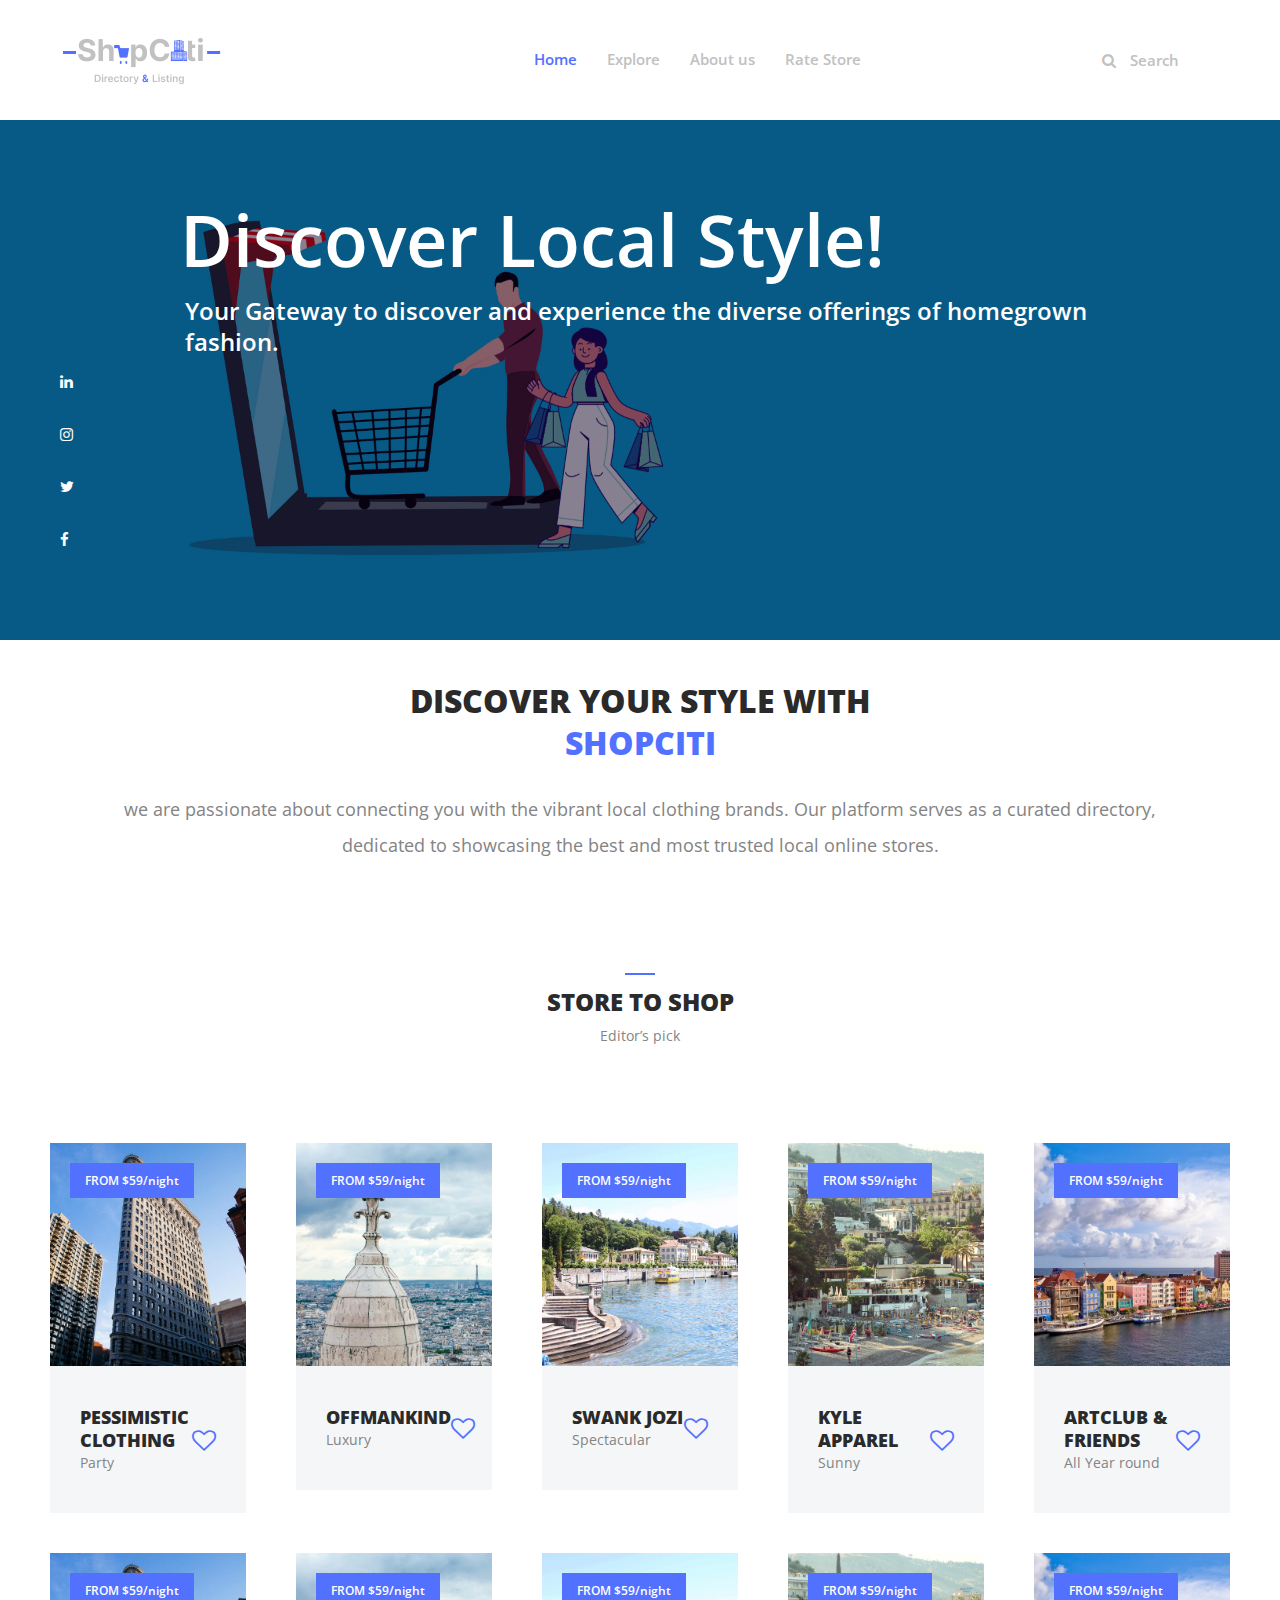
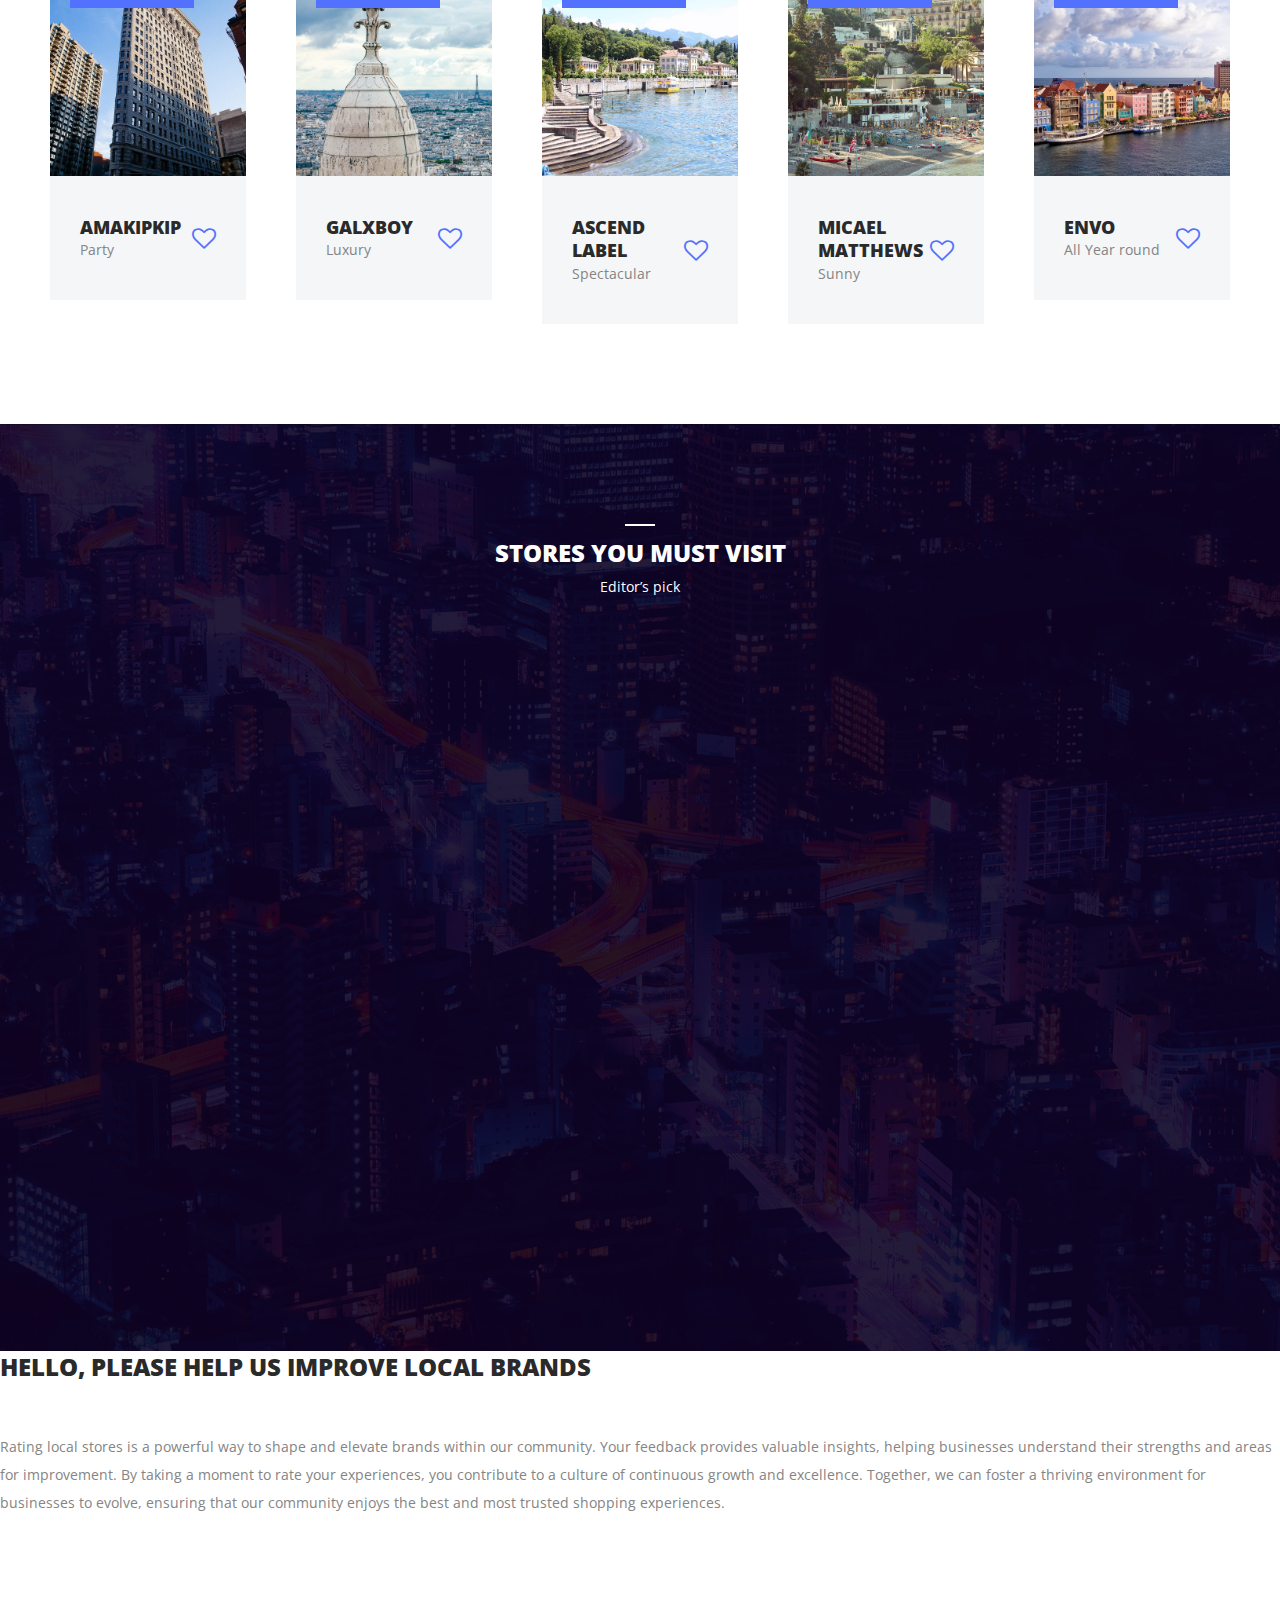
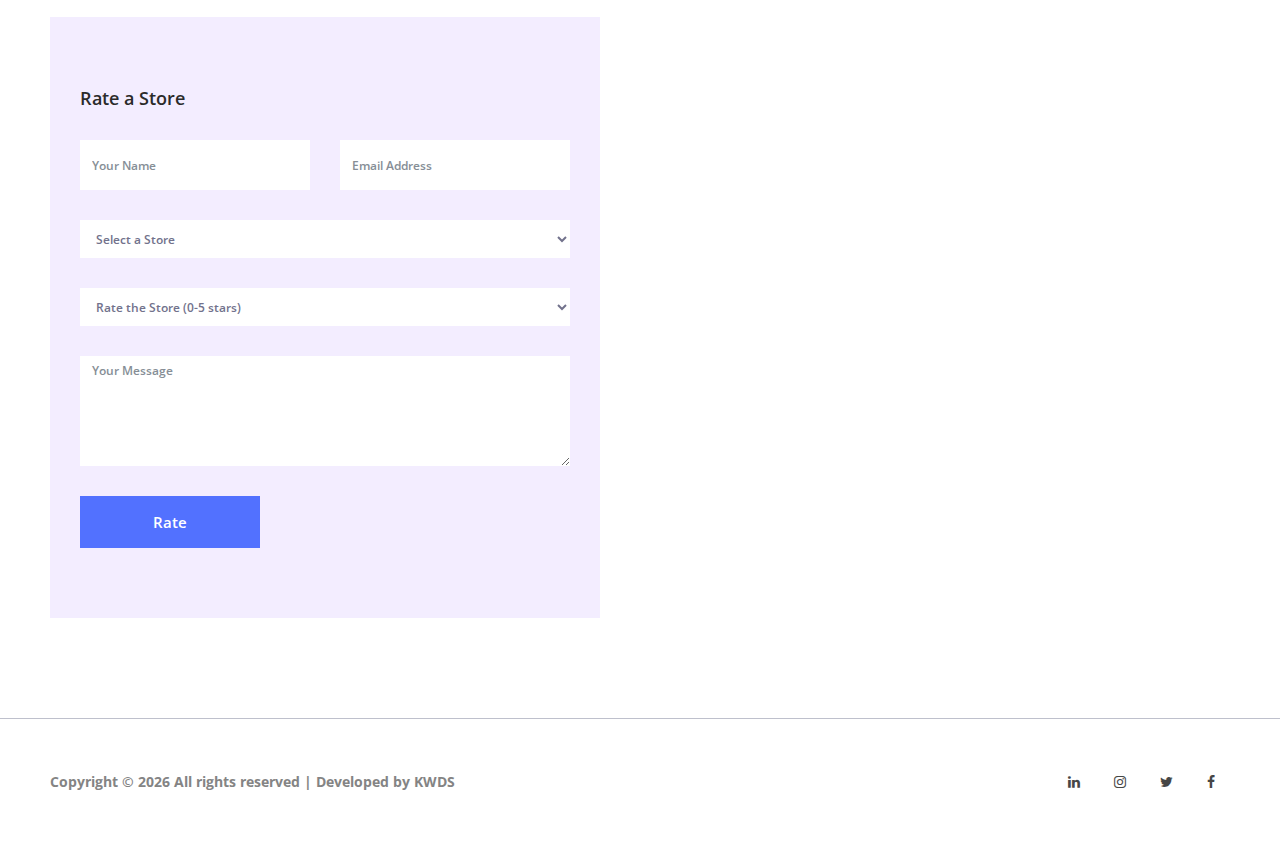
==== index.html @ 33a60ce2 "template customization" ====
<!DOCTYPE html>
<html lang="en">

<head>
    <meta charset="UTF-8">
    <meta name="description" content="">
    <meta http-equiv="X-UA-Compatible" content="IE=edge">
    <meta name="viewport" content="width=device-width, initial-scale=1, shrink-to-fit=no">
    <!-- The above 4 meta tags *must* come first in the head; any other head content must come *after* these tags -->

    <!-- Title -->
    <title>ShopCiti - &amp; Directory</title>

    <!-- Favicon -->
    <link rel="icon" href="img/core-img/">

    <!-- Core Stylesheet -->
    <link href="style.css" rel="stylesheet">

    <!-- Responsive CSS -->
    <link href="css/responsive/responsive.css" rel="stylesheet">

</head>

<body>
    <!-- Preloader -->
    <div id="preloader">
        <div class="dorne-load"></div>
    </div>

    <!-- ***** Search Form Area ***** -->
    <div class="dorne-search-form d-flex align-items-center">
        <div class="container">
            <div class="row">
                <div class="col-12">
                    <div class="search-close-btn" id="closeBtn">
                        <i class="pe-7s-close-circle" aria-hidden="true"></i>
                    </div>
                    <form action="#" method="get">
                        <input type="search" name="caviarSearch" id="search" placeholder="Search Your Desire Destinations or Events">
                        <input type="submit" class="d-none" value="submit">
                    </form>
                </div>
            </div>
        </div>
    </div>

    <!-- ***** Header Area Start ***** -->
    <header class="header_area" id="header">
        <div class="container-fluid h-100">
            <div class="row h-100">
                <div class="col-12 h-100">
                    <nav class="h-100 navbar navbar-expand-lg">
                        <a class="navbar-brand" href="index.html"><img src="img/core-img/shopciti.png" alt=""></a>
                        <button class="navbar-toggler" type="button" data-toggle="collapse" data-target="#dorneNav" aria-controls="dorneNav" aria-expanded="false" aria-label="Toggle navigation"><span class="fa fa-bars"></span></button>
                        <!-- Nav -->
                        <div class="collapse navbar-collapse" id="dorneNav">
                            <ul class="navbar-nav mr-auto" id="dorneMenu">
                                <li class="nav-item active">
                                    <a class="nav-link" href="index.html">Home <span class="sr-only">(current)</span></a>
                                </li>
                                <li class="nav-item">
                                    <a class="nav-link " href="explore.html">Explore </a>
                                </li>
                                <!--<li class="nav-item">
                                    <a class="nav-link " href="listing.html">Listings </a>
                                </li> -->
                                <li class="nav-item">
                                    <a class="nav-link " href="about.html">About us </a>
                                </li>
                                <li class="nav-item">
                                    <a class="nav-link" href="rate.html">Rate Store</a>
                                </li>
                            </ul>
                            <!-- Search btn -->

                            <!-- Signin btn -->
                            <!--
                            <div class="dorne-signin-btn">
                                <a href="#">Sign in  or Register</a>
                            </div>
                            -->
                            <!-- Add listings btn -->
                            <!--
                            <div class="dorne-add-listings-btn">
                                <a href="#" class="btn dorne-btn">+ Add Listings</a>
                            </div>
                            -->
                            <div class="dorne-search-btn">
                                <a id="search-btn" href="#"><i class="fa fa-search" aria-hidden="true"></i> Search</a>
                            </div>
                        </div>

                    </nav>
                </div>
            </div>
        </div>
    </header>
    <!-- ***** Header Area End ***** -->

    <!-- ***** Welcome Area Start ***** -->
    <section class="dorne-welcome-area bg-img bg-overlay" style="background-image: url(img/bg-img/bg-image.png);">
        <div class="container h-100">
            <div class="row h-100 align-items-center justify-content-center">
                <div class="col-12 col-md-10">
                    <div class="hero-content">
                        <h2>Discover Local Style!</h2>
                        <h4>Your Gateway to discover and experience the diverse offerings of homegrown fashion.</h4>
                    </div>
                    <!-- Hero Search Form -->
                    <div class="hero-search-form">
                        <!-- Tabs -->
                        <!--
                        <div class="nav nav-tabs" id="heroTab" role="tablist">
                            <a class="nav-item nav-link active" id="nav-places-tab" data-toggle="tab" href="#nav-places" role="tab" aria-controls="nav-places" aria-selected="true">Apparel</a>
                            <a class="nav-item nav-link" id="nav-events-tab" data-toggle="tab" href="#nav-events" role="tab" aria-controls="nav-events" aria-selected="false">Shoes</a>
                        </div>
                    -->
                        <!-- Tabs Content -->
                        <!--
                        <div class="tab-content" id="nav-tabContent">
                        </div>
                    -->
                    </div>
                </div>
            </div>
        </div>
        <!-- Hero Social Btn -->
        <div class="hero-social-btn">
            <div class="social-btns">
                <a href="#"><i class="fa fa-linkedin" aria-haspopup="true"></i></a>
                <a href="#"><i class="fa fa-instagram" aria-hidden="true"></i></a>
                <a href="#"><i class="fa fa-twitter" aria-haspopup="true"></i></a>
                <a href="#"><i class="fa fa-facebook" aria-haspopup="true"></i></a>
            </div>
        </div>
    </section>
    <!-- ***** Welcome Area End ***** -->

    <!-- ***** Catagory Area Start ***** -->
    <!--
    <section class="dorne-catagory-area">
        <div class="container">
            <div class="row">
                <div class="col-12">
                    <div class="all-catagories">
                        <div class="row">

                            <div class="col-12 col-sm-6 col-md">
                                <div class="single-catagory-area wow fadeInUpBig" data-wow-delay="0.2s">
                                    <div class="catagory-content">
                                        <img src="img/core-img/icon-1.png" alt="">
                                        <a href="#">
                                            <h6>Hotels</h6>
                                        </a>
                                    </div>
                                </div>
                            </div>

                            <div class="col-12 col-sm-6 col-md">
                                <div class="single-catagory-area wow fadeInUpBig" data-wow-delay="0.4s">
                                    <div class="catagory-content">
                                        <img src="img/core-img/icon-2.png" alt="">
                                        <a href="#">
                                            <h6>Restaurants</h6>
                                        </a>
                                    </div>
                                </div>
                            </div>

                            <div class="col-12 col-sm-6 col-md">
                                <div class="single-catagory-area wow fadeInUpBig" data-wow-delay="0.6s">
                                    <div class="catagory-content">
                                        <img src="img/core-img/icon-3.png" alt="">
                                        <a href="#">
                                            <h6>Shopping</h6>
                                        </a>
                                    </div>
                                </div>
                            </div>

                            <div class="col-12 col-sm-6 col-md">
                                <div class="single-catagory-area wow fadeInUpBig" data-wow-delay="0.8s">
                                    <div class="catagory-content">
                                        <img src="img/core-img/icon-4.png" alt="">
                                        <a href="#">
                                            <h6>Beauty &amp; Spa</h6>
                                        </a>
                                    </div>
                                </div>
                            </div>

                            <div class="col-12 col-md">
                                <div class="single-catagory-area wow fadeInUpBig" data-wow-delay="1s">
                                    <div class="catagory-content">
                                        <img src="img/core-img/icon-5.png" alt="">
                                        <a href="#">
                                            <h6>Cinema</h6>
                                        </a>
                                    </div>
                                </div>
                            </div>
                        </div>
                    </div>
                </div>
            </div>
        </div>
    </section>
    -->
    <!-- ***** Catagory Area End ***** -->

    <!-- ***** About Area Start ***** -->
    <section class="dorne-about-area section-padding-0-100">
        <div class="container">
            <div class="row">
                <div class="col-12">
                    <div class="about-content text-center">
                        <h2>Discover your style with <br><span>ShopCiti</span></h2>
                        <p>we are passionate about connecting you with the vibrant local clothing brands. Our platform serves as a curated directory, dedicated to showcasing the best and most trusted local online stores. </p>
                    </div>
                </div>
            </div>
        </div>
    </section>
    <!-- ***** About Area End ***** -->

    <!-- ***** Features Destinations Area Start ***** -->
    <section class="dorne-features-destinations-area">
        <div class="container-fluid">
            <div class="row">
                <div class="col-12">
                    <div class="section-heading dark text-center">
                        <span></span>
                        <h4>Store To Shop</h4>
                        <p>Editor’s pick</p>
                    </div>
                </div>
            </div>

            <div class="row">
                <div class="col-12">
                    <div class="features-slides owl-carousel">
                        <!-- Single Features Area -->
                        <div class="single-features-area">
                            <img src="img/bg-img/feature-1.jpg" alt="">
                            <!-- Price -->
                            <div class="price-start">
                                <p>FROM $59/night</p>
                            </div>
                            <div class="feature-content d-flex align-items-center justify-content-between">
                                <div class="feature-title">
                                    <h5>Pessimistic Clothing</h5>
                                    <p>Party</p>
                                </div>
                                <div class="feature-favourite">
                                    <a href="#"><i class="fa fa-heart-o" aria-hidden="true"></i></a>
                                </div>
                            </div>
                        </div>
                        <!-- Single Features Area -->
                        <div class="single-features-area">
                            <img src="img/bg-img/feature-2.jpg" alt="">
                            <!-- Price -->
                            <div class="price-start">
                                <p>FROM $59/night</p>
                            </div>
                            <div class="feature-content d-flex align-items-center justify-content-between">
                                <div class="feature-title">
                                    <h5>OFFMANKIND</h5>
                                    <p>Luxury</p>
                                </div>
                                <div class="feature-favourite">
                                    <a href="#"><i class="fa fa-heart-o" aria-hidden="true"></i></a>
                                </div>
                            </div>
                        </div>
                        <!-- Single Features Area -->
                        <div class="single-features-area">
                            <img src="img/bg-img/feature-3.jpg" alt="">
                            <!-- Price -->
                            <div class="price-start">
                                <p>FROM $59/night</p>
                            </div>
                            <div class="feature-content d-flex align-items-center justify-content-between">
                                <div class="feature-title">
                                    <h5>SWANK Jozi</h5>
                                    <p>Spectacular</p>
                                </div>
                                <div class="feature-favourite">
                                    <a href="#"><i class="fa fa-heart-o" aria-hidden="true"></i></a>
                                </div>
                            </div>
                        </div>
                        <!-- Single Features Area -->
                        <div class="single-features-area">
                            <img src="img/bg-img/feature-4.jpg" alt="">
                            <!-- Price -->
                            <div class="price-start">
                                <p>FROM $59/night</p>
                            </div>
                            <div class="feature-content d-flex align-items-center justify-content-between">
                                <div class="feature-title">
                                    <h5>Kyle Apparel</h5>
                                    <p>Sunny</p>
                                </div>
                                <div class="feature-favourite">
                                    <a href="#"><i class="fa fa-heart-o" aria-hidden="true"></i></a>
                                </div>
                            </div>
                        </div>
                        <!-- Single Features Area -->
                        <div class="single-features-area">
                            <img src="img/bg-img/feature-5.jpg" alt="">
                            <!-- Price -->
                            <div class="price-start">
                                <p>FROM $59/night</p>
                            </div>
                            <div class="feature-content d-flex align-items-center justify-content-between">
                                <div class="feature-title">
                                    <h5>Artclub & Friends</h5>
                                    <p>All Year round</p>
                                </div>
                                <div class="feature-favourite">
                                    <a href="#"><i class="fa fa-heart-o" aria-hidden="true"></i></a>
                                </div>
                            </div>
                        </div>
                    </div>
                </div>
            </div>

            <div class="row">
                <div class="col-12 pt-4 mt-3">
                    <div class="features-slides owl-carousel">
                        <!-- Single Features Area -->
                        <div class="single-features-area">
                            <img src="img/bg-img/feature-1.jpg" alt="">
                            <!-- Price -->
                            <div class="price-start">
                                <p>FROM $59/night</p>
                            </div>
                            <div class="feature-content d-flex align-items-center justify-content-between">
                                <div class="feature-title">
                                    <h5>Amakipkip</h5>
                                    <p>Party</p>
                                </div>
                                <div class="feature-favourite">
                                    <a href="#"><i class="fa fa-heart-o" aria-hidden="true"></i></a>
                                </div>
                            </div>
                        </div>
                        <!-- Single Features Area -->
                        <div class="single-features-area">
                            <img src="img/bg-img/feature-2.jpg" alt="">
                            <!-- Price -->
                            <div class="price-start">
                                <p>FROM $59/night</p>
                            </div>
                            <div class="feature-content d-flex align-items-center justify-content-between">
                                <div class="feature-title">
                                    <h5>GALXBOY</h5>
                                    <p>Luxury</p>
                                </div>
                                <div class="feature-favourite">
                                    <a href="#"><i class="fa fa-heart-o" aria-hidden="true"></i></a>
                                </div>
                            </div>
                        </div>
                        <!-- Single Features Area -->
                        <div class="single-features-area">
                            <img src="img/bg-img/feature-3.jpg" alt="">
                            <!-- Price -->
                            <div class="price-start">
                                <p>FROM $59/night</p>
                            </div>
                            <div class="feature-content d-flex align-items-center justify-content-between">
                                <div class="feature-title">
                                    <h5>ASCEND LABEL</h5>
                                    <p>Spectacular</p>
                                </div>
                                <div class="feature-favourite">
                                    <a href="#"><i class="fa fa-heart-o" aria-hidden="true"></i></a>
                                </div>
                            </div>
                        </div>
                        <!-- Single Features Area -->
                        <div class="single-features-area">
                            <img src="img/bg-img/feature-4.jpg" alt="">
                            <!-- Price -->
                            <div class="price-start">
                                <p>FROM $59/night</p>
                            </div>
                            <div class="feature-content d-flex align-items-center justify-content-between">
                                <div class="feature-title">
                                    <h5>MICAEL MATTHEWS</h5>
                                    <p>Sunny</p>
                                </div>
                                <div class="feature-favourite">
                                    <a href="#"><i class="fa fa-heart-o" aria-hidden="true"></i></a>
                                </div>
                            </div>
                        </div>
                        <!-- Single Features Area -->
                        <div class="single-features-area">
                            <img src="img/bg-img/feature-5.jpg" alt="">
                            <!-- Price -->
                            <div class="price-start">
                                <p>FROM $59/night</p>
                            </div>
                            <div class="feature-content d-flex align-items-center justify-content-between">
                                <div class="feature-title">
                                    <h5>Envo</h5>
                                    <p>All Year round</p>
                                </div>
                                <div class="feature-favourite">
                                    <a href="#"><i class="fa fa-heart-o" aria-hidden="true"></i></a>
                                </div>
                            </div>
                        </div>
                    </div>
                </div>
            </div>
        </div>
    </section>
    <!-- ***** Features Destinations Area End ***** -->

    <!-- ***** Editor Pick Area Start ***** -->
    <section class="dorne-editors-pick-area bg-img bg-overlay-9 section-padding-100" style="background-image: url(img/bg-img/hero-2.jpg);">
        <div class="container">
            <div class="row">
                <div class="col-12">
                    <div class="section-heading text-center">
                        <span></span>
                        <h4>Stores you must visit</h4>
                        <p>Editor’s pick</p>
                    </div>
                </div>
            </div>

            <div class="row">
                <div class="col-12 col-lg-6">
                    <div class="single-editors-pick-area wow fadeInUp" data-wow-delay="0.2s">
                        <img src="img/bg-img/editor-1.jpg" alt="">
                        <div class="editors-pick-info">
                            <div class="places-total-destinations d-flex">
                                <a href="#">galxboy</a>
                            </div>

                        </div>
                    </div>
                </div>
                <div class="col-12 col-lg-6">
                    <div class="single-editors-pick-area wow fadeInUp" data-wow-delay="0.4s">
                        <img src="img/bg-img/editor-2.jpg" alt="">
                        <div class="editors-pick-info">
                            <div class="places-total-destinations d-flex">
                                <a href="#">amakipkip</a>
                            </div>
                        </div>
                    </div>
                    <div class="single-editors-pick-area wow fadeInUp" data-wow-delay="0.6s">
                        <img src="img/bg-img/editor-3.jpg" alt="">
                        <div class="editors-pick-info">
                            <div class="places-total-destinations d-flex">
                                <a href="#">michael mathews</a>
                            </div>
                        </div>
                    </div>
                </div>
            </div>
        </div>
    </section>
    <!-- ***** Editor Pick Area End ***** -->



    <!-- ***** Clients Area Start ***** -->
    <!--
    <div class="dorne-clients-area section-padding-100">
        <div class="container-fluid">
            <div class="row">
                <div class="col-12">
                    <div class="clients-logo d-md-flex align-items-center justify-content-around">
                        <img src="img/clients-img/1.png" alt="">
                        <img src="img/clients-img/2.png" alt="">
                        <img src="img/clients-img/3.png" alt="">
                        <img src="img/clients-img/4.png" alt="">
                        <img src="img/clients-img/5.png" alt="">
                    </div>
                </div>
            </div>
        </div>
    </div>
    -->
    <!-- ***** Clients Area End ***** -->

    <section>
        <div class="contact-text">
            <h4>Hello, Please help us improve local brands</h4>
            <p>Rating local stores is a powerful way to shape and elevate brands within our community. Your feedback provides valuable insights, helping businesses understand their strengths and areas for improvement. By taking a moment to rate your experiences,
                you contribute to a culture of continuous growth and excellence. Together, we can foster a thriving environment for businesses to evolve, ensuring that our community enjoys the best and most trusted shopping experiences.</p>
        </div>

        <!-- ***** Contact Area Start ***** -->
        <div class="dorne-contact-area d-md-flex" id="contact">


            <!-- Contact Form Area -->
            <div class="contact-form-area equal-height">

                <div class="contact-form">
                    <div class="contact-form-title">
                        <h6>Rate a Store</h6>
                    </div>
                    <form action="#">
                        <div class="row">
                            <div class="col-12 col-md-6">
                                <input type="text" name="name" class="form-control" placeholder="Your Name">
                            </div>
                            <div class="col-12 col-md-6">
                                <input type="email" name="email" class="form-control" placeholder="Email Address">
                            </div>
                            <div class="col-12">
                                <!-- Add a dropdown for store selection -->
                                <select name="store" class="form-control">
                                <option value="" disabled selected>Select a Store</option>
                                <option value="store1">Store 1</option>
                                <option value="store2">Store 2</option>
                                <!-- Add more stores as needed -->
                            </select>
                            </div>
                            <div class="col-12">
                                <!-- Add a dropdown for rating -->
                                <select name="rating" class="form-control">
                                <option value="" disabled selected>Rate the Store (0-5 stars)</option>
                                <option value="0">0 stars</option>
                                <option value="1">1 star</option>
                                <option value="2">2 stars</option>
                                <option value="3">3 stars</option>
                                <option value="4">4 stars</option>
                                <option value="5">5 stars</option>
                            </select>
                            </div>
                            <div class="col-12">
                                <textarea name="message" class="form-control" id="Message" cols="30" rows="10" placeholder="Your Message"></textarea>
                            </div>
                            <div class="col-12">
                                <button type="submit" class="btn dorne-btn">Rate</button>
                            </div>
                        </div>
                    </form>
                </div>
            </div>
        </div>
    </section>

    <!-- ****** Footer Area Start ****** -->
    <footer class="dorne-footer-area">
        <div class="container-fluid">
            <div class="row">
                <div class="col-12 d-md-flex align-items-center justify-content-between">
                    <div class="footer-text">
                        <p>
                            Copyright &copy;
                            <script>
                                document.write(new Date().getFullYear());
                            </script> All rights reserved | Developed </i> by KWDS</a>
                        </p>
                    </div>
                    <div class="footer-social-btns">
                        <a href="#"><i class="fa fa-linkedin" aria-haspopup="true"></i></a>
                        <a href="#"><i class="fa fa-instagram" aria-hidden="true"></i></a>
                        <a href="#"><i class="fa fa-twitter" aria-haspopup="true"></i></a>
                        <a href="#"><i class="fa fa-facebook" aria-haspopup="true"></i></a>
                    </div>
                </div>
            </div>
        </div>
    </footer>
    <!-- ****** Footer Area End ****** -->

    <!-- jQuery-2.2.4 js -->
    <script src="js/jquery/jquery-2.2.4.min.js"></script>
    <!-- Popper js -->
    <script src="js/bootstrap/popper.min.js"></script>
    <!-- Bootstrap-4 js -->
    <script src="js/bootstrap/bootstrap.min.js"></script>
    <!-- All Plugins js -->
    <script src="js/others/plugins.js"></script>
    <!-- Active JS -->
    <script src="js/active.js"></script>
</body>

</html>
---- style.css ----
/* Fonts */

@import url('https://fonts.googleapis.com/css?family=Open+Sans:300,400,600,700,800');

/* Import CSS */

@import 'css/bootstrap/bootstrap.min.css';
@import 'css/others/animate.css';
@import 'css/others/magnific-popup.css';
@import 'css/others/owl.carousel.min.css';
@import 'css/others/font-awesome.min.css';
@import 'css/others/pe-icon-7-stroke.css';

/* Base CSS */

* {
    margin: 0;
    padding: 0;
}

#preloader {
    overflow: hidden;
    background-color: rgba(168, 168, 168, 0.99);
    height: 100%;
    left: 0;
    position: fixed;
    top: 0;
    width: 100%;
    z-index: 99999;
}

.dorne-load {
    width: 60px;
    height: 60px;
    background-color: transparent;
    position: relative;
    border-width: 5px;
    border-style: solid;
    border-color: rgba(255, 255, 255, 0.2) rgba(255, 255, 255, 0.2) rgba(255, 255, 255, 0.95);
    z-index: 9;
    top: 50%;
    margin-left: -30px;
    margin-top: -30px;
    left: 50%;
    border-radius: 50%;
    overflow: hidden;
    -webkit-animation: 4000ms linear 0s normal none infinite running dorneload;
    animation: 4000ms linear 0s normal none infinite running dorneload;
}

@-webkit-keyframes dorneload {
    0% {
        -webkit-transform: rotate(0);
        transform: rotate(0);
    }
    100% {
        -webkit-transform: rotate(360deg);
        transform: rotate(360deg);
    }
}

@keyframes dorneload {
    0% {
        -webkit-transform: rotate(0);
        transform: rotate(0);
    }
    100% {
        -webkit-transform: rotate(360deg);
        transform: rotate(360deg);
    }
}

body {
    font-family: 'Open Sans', sans-serif;
}

h1,
h2,
h3,
h4,
h5,
h6 {
    font-family: 'Open Sans', sans-serif;
    font-weight: 600;
    color: #2a2a2a;
    line-height: 1.3;
}

p {
    color: #848484;
    font-size: 14px;
    line-height: 1.5;
    font-weight: 400;
}

.section-padding-150 {
    padding-top: 150px;
    padding-bottom: 150px;
}

.section-padding-150-0 {
    padding-top: 150px;
    padding-bottom: 0;
}

.section-padding-0-150 {
    padding-top: 0;
    padding-bottom: 150px;
}

.section-padding-100-50 {
    padding-top: 100px;
    padding-bottom: 50px;
}

.section-padding-100 {
    padding-top: 100px;
    padding-bottom: 100px;
}

.section-padding-100-0 {
    padding-top: 100px;
    padding-bottom: 0;
}

.section-padding-0-100 {
    padding-top: 0;
    padding-bottom: 10px;
}

img {
    max-width: 100%;
    height: auto;
}

.mt-15 {
    margin-top: 15px;
}

.mt-30 {
    margin-top: 30px;
}

.mt-40 {
    margin-top: 40px;
}

.mt-50 {
    margin-top: 50px;
}

.mt-100 {
    margin-top: 100px;
}

.mt-150 {
    margin-top: 150px;
}

.mr-15 {
    margin-right: 15px;
}

.mr-30 {
    margin-right: 30px;
}

.mr-50 {
    margin-right: 50px;
}

.mr-100 {
    margin-right: 100px;
}

.mb-15 {
    margin-bottom: 15px;
}

.mb-30 {
    margin-bottom: 30px;
}

.mb-50 {
    margin-bottom: 50px;
}

.mb-100 {
    margin-bottom: 100px;
}

.ml-15 {
    margin-left: 15px;
}

.ml-30 {
    margin-left: 30px;
}

.ml-50 {
    margin-left: 50px;
}

.ml-100 {
    margin-left: 100px;
}

ul,
ol {
    margin: 0;
    padding: 0;
}

a,
a:hover,
a:focus,
a:active {
    text-decoration: none;
    -webkit-transition-duration: 500ms;
    transition-duration: 500ms;
    outline: none;
    font-weight: 600;
}

li {
    list-style: none;
}

.height-500 {
    height: 500px!important;
}

.height-600 {
    height: 600px!important;
}

.height-700 {
    height: 700px!important;
}

.height-800 {
    height: 800px!important;
}

.dorne-table {
    display: table;
    height: 100%;
    left: 0;
    position: relative;
    top: 0;
    width: 100%;
    z-index: 2;
}

.dorne-table-cell {
    display: table-cell;
    vertical-align: middle;
}

.section-heading {
    position: relative;
    z-index: 1;
    margin-bottom: 100px;
}

.section-heading span {
    width: 30px;
    height: 2px;
    background-color: #fff;
    margin: 0 auto 15px;
    display: block;
}

.section-heading h4 {
    font-weight: 800;
    line-height: 1;
    color: #fff;
    margin-bottom: 15px;
    text-transform: uppercase;
}

.section-heading p {
    line-height: 1;
    color: #fff;
    margin-bottom: 0;
}

.section-heading.dark span {
    background-color: #5271FF;
}

.section-heading.dark h4 {
    color: #2a2a2a;
}

.section-heading.dark p {
    color: #848484;
}

#scrollUp {
    bottom: 70px;
    font-size: 18px;
    right: 0;
    width: 40px;
    background-color: #341a79;
    color: #fff;
    text-align: center;
    height: 40px;
    line-height: 44px;
    border-radius: 0;
    font-size: 36px;
}

.bg-img {
    background-position: center center;
    background-size: cover;
}

.bg-overlay,
.bg-overlay-9 {
    position: relative;
    z-index: 1;
}

.bg-overlay:after,
.bg-overlay-9:after {
    content: '';
    position: absolute;
    width: 100%;
    height: 100%;
    top: 0;
    left: 0;
    background-color: rgba(14, 2, 35, 0.5);
    z-index: -1;
}

.bg-overlay-9:after {
    background-color: rgba(14, 2, 35, 0.9);
}

.bg-gray {
    background-color: #f9f9f9;
}

.bg-default {
    background-color: #341a79;
}

.dorne-btn {
    min-width: 180px;
    height: 52px;
    background-color: #5271FF;
    border-radius: 0;
    padding: 0 15px;
    line-height: 50px;
    color: #fff;
    font-weight: 600;
    font-size: 15px;
    -webkit-transition-duration: 500ms;
    transition-duration: 500ms;
}

.dorne-btn:hover,
.dorne-btn:focus {
    color: #fff;
    background-color: #5d25dd;
    font-weight: 600;
}


/* Search Area CSS */

.dorne-search-form {
    width: 100%;
    position: fixed;
    z-index: 99999;
    height: 120px;
    background-color: #341a79;
    top: -200px;
    left: 0;
    -webkit-transition-duration: 500ms;
    transition-duration: 500ms;
    overflow-x: hidden;
}

.search-form-on .dorne-search-form {
    top: 0;
}

.sticky .dorne-search-form {
    height: 80px;
}

.dorne-search-form form {
    position: relative;
    z-index: 1;
}

.dorne-search-form form input {
    width: 100%;
    border: 1px solid rgba(255, 255, 255, 0.05);
    background-color: transparent;
    height: 50px;
    color: #fff;
    padding: 0 20px;
    font-size: 14px;
}

#closeBtn {
    width: 30px;
    height: 30px;
    position: absolute;
    z-index: 9;
    background-color: transparent;
    margin-top: -15px;
    top: 50%;
    border-radius: 50%;
    right: 30px;
    color: #fff;
    cursor: pointer;
    text-align: center;
    opacity: 0.5;
    -ms-filter: "progid:DXImageTransform.Microsoft.Alpha(Opacity=50)";
    -webkit-transition-duration: 500ms;
    transition-duration: 500ms;
}

#closeBtn:hover {
    opacity: 1;
    -ms-filter: "progid:DXImageTransform.Microsoft.Alpha(Opacity=100)";
}

#closeBtn>i {
    line-height: 30px;
    font-size: 28px;
}


/* Header & Menu Area CSS */

.header_area {
    position: fixed;
    width: 100%;
    z-index: 9999;
    height: 120px;
    top: 0;
    left: 0;
    z-index: 99;
    -webkit-transition-duration: 700ms;
    transition-duration: 700ms;
    border-bottom: 1px solid rgba(255, 255, 255, 0.4);
    padding: 0 30px;
    background-color: #fff !important;
}

.sticky .header_area {
    background-color: rgba(14, 2, 35, 0.9);
    height: 80px;
    z-index: 9999;
    border-bottom: 1px solid transparent;
}

.navbar-brand {
    color: #fff;
    font-size: 24px;
    font-weight: 700;
    margin-right: 70px;
}

.navbar-brand:hover,
.navbar-brand:focus {
    color: #fff;
    font-weight: 700;
}

.navbar-expand-lg .navbar-nav .nav-link {
    padding-right: 15px;
    padding-left: 15px;
    color: #C1C1C1;
    font-size: 15px;
}

.navbar-expand-lg .navbar-nav {
    margin-left: auto !important;
}

.navbar-nav .nav-link:hover,
.navbar-nav .nav-item.active .nav-link {
    color: #5271FF;
}

.dorne-search-btn>a,
.dorne-signin-btn>a {
    color: #C1C1C1;
    display: inline-block;
    margin-right: 40px;
    font-size: 15px;
}

.dorne-search-btn>a i {
    padding-right: 10px;
}

.dropdown-menu {
    border: none;
}

.dropdown-item {
    font-weight: 600;
    font-size: 14px;
}

.dropdown-item:hover {
    background-color: #5271FF;
    color: #fff;
}

.dropdown-toggle:after {
    border: none;
}


/* Welcome Area CSS */

.dorne-welcome-area {
    width: 100%;
    height: 640px;
    position: relative;
    z-index: 1;
}

.hero-content h2 {
    color: #fff;
    font-size: 72px;
}

.hero-content h4 {
    color: #fff;
    margin-bottom: 0;
    padding-left: 5px;
}

.hero-search-form {
    margin-top: 90px;
    position: relative;
    z-index: 1;
}

.hero-search-form .nav-tabs {
    border-bottom: none;
}

.hero-search-form .nav-tabs .nav-link {
    border: none;
    border-top-left-radius: 0;
    border-top-right-radius: 0;
    font-size: 12px;
    font-weight: 700;
    color: #fff;
    background-color: rgba(144, 103, 238, 0.65);
    text-transform: uppercase;
    min-width: 100px;
    height: 44px;
    line-height: 44px;
    padding: 0;
    text-align: center;
}

.hero-search-form .nav-tabs .nav-link.active {
    color: #fff;
    background-color: rgba(67, 25, 161, 0.65);
    border-color: transparent;
}

.hero-search-form .tab-content .tab-pane {
    padding: 35px;
    background-color: rgba(67, 25, 161, 0.65);
}

.hero-search-form .tab-content .tab-pane h6 {
    color: #fff;
    font-size: 18px;
    margin-bottom: 25px;
}

.hero-search-form .tab-content .tab-pane form {
    display: -webkit-box;
    display: -ms-flexbox;
    display: flex;
}

.hero-search-form .tab-content .tab-pane form .custom-select {
    height: 52px;
    border-radius: 0;
    padding: 0 80px 0 40px;
    color: #72728c;
    font-size: 12px;
    font-weight: 600;
    border: none;
    margin-right: 10px;
}

.hero-social-btn {
    position: absolute;
    width: auto;
    height: auto;
    bottom: 90px;
    left: 60px;
    z-index: 9;
}

.hero-social-btn .social-title {
    -webkit-transform: rotate(90deg);
    transform: rotate(90deg);
    margin-left: -145px;
}

.hero-social-btn .social-title h6 {
    margin-bottom: 0;
    color: #fff;
    line-height: 1;
    margin-right: 30px;
}

.hero-social-btn .social-title span {
    background-color: #fff;
    width: 80px;
    height: 1px;
    display: block;
}

.hero-social-btn .social-btns {
    margin-top: 170px;
}

.hero-social-btn .social-btns>a {
    font-size: 15px;
    color: #fff;
    display: block;
    margin-top: 30px;
}


/* Catagory Area CSS */

.dorne-catagory-area {
    position: relative;
    z-index: 9;
}

.single-catagory-area {
    background-color: #5271FF;
    text-align: center;
    padding: 60px 15px;
    -webkit-transition-duration: 500ms;
    transition-duration: 500ms;
}

.single-catagory-area:hover {
    box-shadow: 5px 20px 30px rgba(0, 0, 0, 0.3);
}

.all-catagories {
    position: relative;
    top: -50%;
    z-index: 15;
}

.single-catagory-area .catagory-content img {
    margin-bottom: 15px;
}

.single-catagory-area .catagory-content h6 {
    margin-bottom: 0;
    color: #fff;
}


/* About Us Area CSS */

.about-content h2 {
    font-size: 32px;
    font-weight: 800;
    text-transform: uppercase;
    margin-top: 40px;
    margin-bottom: 28px;
}

.about-content span {
    color: #5271FF;
}

.about-content p {
    font-size: 18px;
    line-height: 2;
    margin-bottom: 0;
}


/* Editor's Pick Area CSS */

.dorne-editors-pick-area {
    position: relative;
    z-index: 1;
}

.editors-pick-info .places-total-destinations>a,
.editors-pick-info .add-more>a {
    height: 70px;
    display: inline-block;
    line-height: 70px;
    background-color: #5271FF;
    padding: 0 50px;
    font-size: 14px;
    text-transform: uppercase;
    font-weight: 800;
    color: #fff;
}

.editors-pick-info .places-total-destinations>a:last-child {
    text-transform: capitalize;
    font-weight: 400;
    background-color: #2a2a2a;
}

.editors-pick-info .add-more>a {
    background-color: #30c0a3;
    padding: 0 30px;
    font-size: 24px;
}

.single-editors-pick-area {
    position: relative;
    z-index: 1;
    margin-bottom: 20px;
}

.editors-pick-info {
    position: absolute;
    top: 25px;
    left: 25px;
    z-index: 9;
}


/* Features Area CSS */

.dorne-features-destinations-area,
.dorne-features-restaurant-area {
    padding: 100px 35px;
    position: relative;
    z-index: 1;
}

.single-features-area {
    position: relative;
    z-index: 1;
    background-color: #f4f6f8;
    -webkit-transition-duration: 500ms;
    transition-duration: 500ms;
}

.single-features-area .price-start p {
    position: absolute;
    top: 20px;
    left: 20px;
    background-color: #5271FF;
    height: 35px;
    font-size: 12px;
    line-height: 35px;
    margin-bottom: 0;
    padding: 0 15px;
    font-weight: 600;
    color: #fff;
    z-index: 9;
}

.feature-content {
    padding: 40px 30px;
}

.feature-content .feature-title h5 {
    font-size: 18px;
    font-weight: 800;
    text-transform: uppercase;
    margin-bottom: 0;
    -webkit-transition-duration: 500ms;
    transition-duration: 500ms;
}

.feature-content .feature-title p {
    font-size: 14px;
    margin-bottom: 0;
    -webkit-transition-duration: 500ms;
    transition-duration: 500ms;
}

.feature-favourite>a {
    color: #5271FF;
    font-size: 24px;
}

.single-features-area:hover {
    background-color: #5271FF;
    box-shadow: 3px 15px 30px rgba(0, 0, 0, 0.15);
}

.single-features-area:hover .feature-content .feature-title h5,
.single-features-area:hover .feature-content .feature-title p,
.single-features-area:hover .feature-favourite>a {
    color: #fff;
}

.ratings-map-area>a {
    padding: 0 30px;
    font-size: 16px;
    font-weight: 800;
    color: #fff;
    height: 70px;
    line-height: 70px;
    background-color: #5271FF;
}

.ratings-map-area>a:last-child {
    background-color: #2a2a2a;
    display: -webkit-box;
    display: -ms-flexbox;
    display: flex;
    -webkit-box-align: center;
    -ms-flex-align: center;
    align-items: center;
    -webkit-box-pack: center;
    -ms-flex-pack: center;
    justify-content: center;
    -webkit-transition-duration: 500ms;
    transition-duration: 500ms;
}

.ratings-map-area {
    position: absolute;
    top: 20px;
    left: 20px;
    z-index: 9;
}

.single-features-area:hover .ratings-map-area>a:last-child {
    background-color: #30c0a3;
}


/* Feature Events Area CSS */

.single-feature-events-area {
    position: relative;
    z-index: 1;
    background-color: #fff;
    margin-bottom: 50px;
    -webkit-transition-duration: 500ms;
    transition-duration: 500ms;
}

.single-feature-events-area .feature-events-thumb {
    position: relative;
    z-index: 1;
}

.date-map-area {
    position: absolute;
    top: 0;
    left: 0;
    z-index: 9;
}

.date-map-area>a {
    padding: 8px 15px;
    font-size: 12px;
    width: 65px;
    font-weight: 800;
    color: #fff;
    height: 50px;
    background-color: #5271FF;
    text-align: center;
}

.date-map-area>a:last-child {
    background-color: #30c0a3;
    display: -webkit-box;
    display: -ms-flexbox;
    display: flex;
    -webkit-box-align: center;
    -ms-flex-align: center;
    align-items: center;
    -webkit-box-pack: center;
    -ms-flex-pack: center;
    justify-content: center;
    -webkit-transition-duration: 500ms;
    transition-duration: 500ms;
}

.feature-events-thumb {
    width: 170px;
    -webkit-box-flex: 0;
    -ms-flex: 0 0 170px;
    flex: 0 0 170px;
}

.feature-events-content {
    position: relative;
    z-index: 2;
    padding: 0 15% 0 15px;
}

.feature-events-details-btn>a {
    width: 65px;
    height: 50px;
    background-color: #2a2a2a;
    display: block;
    font-size: 24px;
    color: #fff;
    line-height: 50px;
    text-align: center;
    position: absolute;
    bottom: 0;
    right: 0;
    z-index: 99
}

.feature-events-content h5 {
    font-size: 18px;
    text-transform: uppercase;
    font-weight: 800;
    margin-bottom: 5px;
    -webkit-transition-duration: 500ms;
    transition-duration: 500ms;
}

.feature-events-content h6 {
    font-size: 14px;
    font-weight: 400;
    color: #bfb1de;
    margin-bottom: 15px;
    -webkit-transition-duration: 500ms;
    transition-duration: 500ms;
}

.feature-events-content p {
    font-size: 14px;
    -webkit-transition-duration: 500ms;
    transition-duration: 500ms;
    margin-bottom: 0;
}

.single-feature-events-area:hover {
    background-color: #5271FF;
}

.single-feature-events-area:hover .feature-events-content h5,
.single-feature-events-area:hover .feature-events-content p {
    color: #fff;
}


/* Footer Area CSS */

.dorne-footer-area {
    padding: 50px 35px;
    border-top: 1px solid #bec0cc;
}

.footer-text p {
    font-size: 14px;
    font-weight: 700;
    margin-bottom: 0;
}

.footer-social-btns>a {
    display: inline-block;
    color: #464646;
    padding: 0 15px;
    font-size: 14px;
}


/* Breadcumb Area CSS */

.breadcumb-area {
    height: 120px;
    position: relative;
    z-index: 1;
}


/* Contact Area CSS */

.contact-form-area {
    position: relative;
    z-index: 1;
    padding: 100px 40px 100px 50px;
}

.contact-form-area,
.dorne-map-area {
    -webkit-box-flex: 0;
    -ms-flex: 0 0 50%;
    flex: 0 0 50%;
    width: 50%;
}

#googleMap {
    width: 100%;
    height: 100%;
}

.contact-text h4 {
    text-transform: uppercase;
    font-weight: 800;
    margin-bottom: 50px;
}

.contact-text p {
    font-size: 14px;
    line-height: 2;
    margin: 0;
}

.contact-form {
    padding: 70px 30px;
    background-color: #f3edff;
}

.contact-form-title h6 {
    font-size: 18px;
    margin-bottom: 30px;
}

.contact-form .form-control {
    height: 50px;
    font-size: 12px;
    color: #72728c;
    font-weight: 600;
    border: none;
    border-radius: 0;
    margin-bottom: 30px;
}

.contact-form textarea.form-control {
    height: 110px;
}


/* Explore Area CSS */

.explore-search-area,
.explore-map-area {
    height: 1100px;
}

#exploreGoogleMap {
    width: 100%;
    height: 100%;
}

.explore-search-area,
.explore-map-area,
.explore-search-form,
.explore-search-result {
    -webkit-box-flex: 0;
    -ms-flex: 0 0 50%;
    flex: 0 0 100%;
    width: 100%;
}

.explore-search-form {
    background-color: #5271FF;
    padding: 50px 40px;
}

.explore-search-form h6 {
    font-size: 18px;
    color: #fff;
    margin-bottom: 35px;
}

.explore-search-form .nav-tabs {
    border-bottom: none;
    margin-bottom: 65px;
}

.explore-search-form .nav-tabs .nav-link {
    border: none;
    border-top-left-radius: 0;
    border-top-right-radius: 0;
    font-size: 12px;
    font-weight: 700;
    color: #fff;
    background-color: rgba(144, 103, 238, 0.65);
    text-transform: uppercase;
    min-width: 100px;
    height: 44px;
    line-height: 44px;
    padding: 0;
    text-align: center;
}

.explore-search-form .nav-tabs .nav-link.active {
    color: #fff;
    background-color: rgba(67, 25, 161, 0.65);
    border-color: transparent;
}

.explore-search-form .tab-content .tab-pane h6 {
    color: #fff;
    font-size: 18px;
    margin-bottom: 25px;
}

.explore-search-form .tab-content .tab-pane form .custom-select {
    height: 52px;
    border-radius: 0;
    padding: 0 80px 0 40px;
    color: #72728c;
    font-size: 12px;
    font-weight: 600;
    border: none;
    width: 100%;
    margin-bottom: 30px;
}

.explore-search-form .custom-control-description {
    font-size: 11px;
    color: #fff;
    font-weight: 600;
    line-height: 24px;
}

.explore-search-result {
    padding: 0 40px;
    position: relative;
    z-index: 1;
    height: 1100px;
    overflow-y: auto;
}

.explore-search-result .single-features-area {
    margin-bottom: 30px;
}


/* Single Listing Area CSS */

.breadcumb-content {
    position: relative;
    z-index: 1;
    width: 100%;
    height: 700px;
}

.map-ratings-review-area {
    position: absolute;
    bottom: 40px;
    right: 0;
    z-index: 999;
}

.map-ratings-review-area>a {
    padding: 0 30px;
    height: 70px;
    line-height: 70px;
    color: #fff;
    font-size: 15px;
    background-color: #30c0a3;
}

.map-ratings-review-area>a:nth-child(2) {
    background-color: #5271FF;
}

.map-ratings-review-area>a:last-child {
    background-color: #fff;
    color: #2a2a2a;
}

.book-a-table-widget {
    padding: 50px 30px;
    background-color: #5271FF;
}

.book-a-table-widget h6 {
    font-size: 18px;
    color: #fff;
    margin-bottom: 30px;
}

.book-a-table-widget .custom-select {
    width: 100%;
    border: none;
    border-radius: 0;
    margin-bottom: 30px;
    height: 50px;
    font-size: 14px;
    color: #72728c;
    padding: 0 30px;
}

.opening-hours-widget {
    padding: 50px 30px;
    background-color: #f3edff;
    position: relative;
    z-index: 1;
}

.opening-hours-widget h6 {
    margin-bottom: 30px;
    font-size: 18px;
}

.opening-hours li {
    display: -webkit-box;
    display: -ms-flexbox;
    display: flex;
    -webkit-box-pack: justify;
    -ms-flex-pack: justify;
    justify-content: space-between;
}

.opening-hours li:first-child p {
    color: #5271FF;
}

.opening-hours li:last-child p {
    margin-bottom: 0;
}

.author-widget>img {
    width: 43px !important;
    height: 43px !important;
    border-radius: 50%;
    margin-right: 30px;
}

.author-widget .authors-name>a {
    font-size: 14px;
    color: #2a2a2a;
    margin-bottom: 5px;
    display: block;
}

.author-widget .authors-name p {
    font-size: 12px;
    margin-bottom: 0;
}

.author-widget {
    padding: 25px 20px;
    background-color: #f3edff;
}

.contact-form-widget {
    padding: 50px 30px;
}

.contact-form-widget h6 {
    margin-bottom: 30px;
    font-size: 18px;
}

.listing-title {
    margin-bottom: 30px;
}

.listing-title h4 {
    text-transform: uppercase;
    font-weight: 800;
    margin-bottom: 10px;
}

.listing-title h6 {
    margin-bottom: 0;
}

.single-listing-nav {
    border-bottom: 2px solid #ebebeb;
}

.single-listing-nav ul {
    display: -webkit-box;
    display: -ms-flexbox;
    display: flex;
    -webkit-box-align: center;
    -ms-flex-align: center;
    align-items: center;
}

.single-listing-nav li a {
    padding: 30px 10px;
    font-size: 14px;
    display: block;
    color: #2a2a2a;
    position: relative;
    z-index: 1;
}

.single-listing-nav li.active a,
.single-listing-nav li a:hover {
    color: #5271FF;
}

.single-listing-nav li.active a:after {
    background-color: #5271FF;
    content: '';
    bottom: -2px;
    left: 0;
    position: absolute;
    width: 100%;
    height: 2px;
}

.overview-content p {
    line-height: 2;
    margin-bottom: 50px;
}

.overview-content .custom-control-description {
    font-size: 14px;
    line-height: 22px;
    font-weight: 600;
}

.listing-menu-area h4 {
    font-weight: 700;
    text-transform: uppercase;
    margin-bottom: 60px;
}

.single-listing-menu {
    background-color: #f3edff;
    padding: 20px 40px;
    margin-bottom: 5px;
}

.single-listing-menu p {
    margin-bottom: 0;
}

.single-listing-menu:nth-child(odd) {
    background-color: #fbf9ff;
}

.listing-reviews-area h4 {
    margin-bottom: 60px;
    text-transform: uppercase;
    font-weight: 700;
}

.reviewer-meta>img {
    width: 73px !important;
    height: 73px !important;
    border-radius: 50%;
    margin-right: 20px;
}

.review-title-ratings h5 {
    font-style: italic;
    font-size: 18px;
    margin-bottom: 30px;
}

.single-review-area {
    margin-bottom: 50px;
}

.reviewer-content p {
    margin: 0;
    line-height: 2
}

.reviewer-name {
    padding-left: 93px;
    margin-top: 30px;
}

.reviewer-name p {
    margin-bottom: 0;
    font-size: 12px;
}

.location-on-map h4 {
    margin-bottom: 60px;
    text-transform: uppercase;
    font-weight: 700;
}

#locationMap {
    width: 100%;
    height: 380px;
}
---- css/responsive/responsive.css ----
@media (min-width: 992px) and (max-width: 1199px) {
    .header_area {
        padding: 0;
    }
    .navbar-brand {
        margin-right: 30px;
    }
    .dorne-search-btn > a,
    .dorne-signin-btn > a {
        margin-right: 15px;
        font-size: 14px;
    }
    .navbar-expand-lg .navbar-nav .nav-link {
        padding-right: 7px;
        padding-left: 7px;
        font-size: 14px;
    }
    .hero-content h2 {
        font-size: 50px;
    }
    .hero-social-btn {
        bottom: 130px;
    }
    .hero-search-form .tab-content .tab-pane form .custom-select {
        padding: 0 50px 0 20px;
    }
    .explore-search-form {
        padding: 30px 20px;
    }
    .explore-search-result {
        padding: 0 20px;
    }
    .explore-search-form h6 {
        font-size: 16px;
    }
    .single-contact-info h6 {
        font-size: 13px;
    }
    .single-contact-info h6 > i {
        margin-right: 10px;
    }
    .single-contact-info:first-child {
        margin-right: 15px;
    }
}

@media (min-width: 768px) and (max-width: 991px) {
    .navbar-toggler {
        border: 2px solid #fff;
        color: #fff;
        margin: 37px 0;
        -webkit-transition-duration: 500ms;
                transition-duration: 500ms;
    }
    .sticky .navbar-toggler {
        margin: 17px 0
    }
    #dorneNav {
        padding: 30px;
        background-color: #341a79;
        box-shadow: 1px 9px 10px rgba(255, 255, 255, 0.15);
        border-radius: 0 0 3px 3px
    }
    .dorne-search-btn > a,
    .dorne-signin-btn > a {
        margin-right: 0;
        margin-left: 15px;
        padding: 10px 0;
    }
    .hero-content h2 {
        color: #fff;
        font-size: 42px;
    }
    .hero-social-btn {
        bottom: 140px;
        left: 30px;
        z-index: 0;
    }
    .hero-search-form .tab-content .tab-pane form .custom-select {
        padding: 0 10px;
        margin-right: 5px;
    }
    .dorne-btn {
        min-width: 150px;
    }
    .single-catagory-area .catagory-content h6 {
        font-size: 13px;
    }
    .about-content h2 {
        font-size: 36px;
    }
    .single-catagory-area {
        padding: 40px 15px;
    }
    .clients-logo img {
        padding: 0 15px;
    }
    .explore-search-area {
        -webkit-box-flex: 0;
            -ms-flex: 0 0 60%;
                flex: 0 0 60%;
        width: 60%;
    }
    .explore-map-area {
        -webkit-box-flex: 0;
            -ms-flex: 0 0 40%;
                flex: 0 0 40%;
        width: 40%;
    }
    .explore-search-form,
    .explore-search-result {
        -webkit-box-flex: 0;
            -ms-flex: 0 0 50%;
                flex: 0 0 50%;
        width: 50%;
    }
    .explore-search-form {
        padding: 30px 15px;
    }
    .explore-search-result {
        padding: 0 15px;
    }
    .explore-search-form h6 {
        font-size: 14px;
    }
    .explore-search-form .tab-content .tab-pane form .custom-select {
        margin-bottom: 15px;
    }
    .listing-sidebar {
        margin-top: 100px;
    }
    .contact-form-area {
        padding: 50px 20px;
    }
    .single-contact-info:first-child {
        margin-right: 0;
    }
    .contact-text h4 {
        font-size: 20px;
    }
}

@media (min-width: 320px) and (max-width: 767px) {
    .header_area {
        padding: 0;
    }
    .navbar-brand {
        margin-right: 0;
    }
    .navbar-toggler {
        border: 2px solid #fff;
        color: #fff;
        margin: 37px 0;
        -webkit-transition-duration: 500ms;
                transition-duration: 500ms;
    }
    .sticky .navbar-toggler {
        margin: 17px 0
    }
    #dorneNav {
        padding: 15px;
        background-color: #341a79;
        box-shadow: 1px 9px 10px rgba(255, 255, 255, 0.15);
        border-radius: 0 0 3px 3px
    }
    .dorne-search-btn > a,
    .dorne-signin-btn > a {
        margin-right: 0;
        margin-left: 15px;
        padding: 10px 0;
    }
    .hero-content h2 {
        color: #fff;
        font-size: 24px;
    }
    .hero-social-btn {
        display: none;
    }
    .hero-search-form .tab-content .tab-pane form .custom-select {
        padding: 0 10px;
        margin-right: 5px;
    }
    .dorne-btn {
        min-width: 150px;
    }
    .all-catagories {
        top: 0;
        padding: 30px 0;
    }
    .hero-content h4 {
        padding-left: 0;
        font-size: 16px;
    }
    .hero-search-form .tab-content .tab-pane h6 {
        font-size: 16px;
    }
    .hero-search-form .tab-content .tab-pane form {
        display: block;
    }
    .hero-search-form .tab-content .tab-pane form .custom-select {
        padding: 0 50px 0 20px;
        margin-right: 0;
        margin-bottom: 5px;
        width: 100%;
    }
    .single-catagory-area {
        margin-bottom: 30px;
    }
    .about-content h2 {
        font-size: 30px;
        margin-bottom: 30px;
    }
    .editors-pick-info .places-total-destinations > a,
    .editors-pick-info .add-more > a {
        height: 50px;
        line-height: 50px;
        padding: 0 15px;
    }
    .editors-pick-info {
        top: 15px;
        left: 15px;
    }
    .dorne-features-destinations-area,
    .dorne-features-restaurant-area {
        padding: 100px 15px;
    }
    .single-catagory-area {
        padding: 40px 15px;
    }
    .feature-events-thumb {
        width: 100%;
        -webkit-box-flex: 0;
            -ms-flex: 0 0 100%;
                flex: 0 0 100%;
    }
    .feature-events-content {
        padding: 30px 15% 30PX 20px;
    }
    .clients-logo > img {
        padding: 30px;
    }
    .dorne-footer-area {
        padding: 50px 0;
        text-align: center;
    }
    .footer-text {
        margin-bottom: 30px;
    }
    .explore-search-area,
    .explore-map-area,
    .explore-search-form,
    .explore-search-result {
        -webkit-box-flex: 0;
            -ms-flex: 0 0 100%;
                flex: 0 0 100%;
        width: 100%;
    }
    .explore-search-form {
        padding: 30px 15px;
    }
    .explore-search-form h6 {
        font-size: 14px;
    }
    .explore-search-form .tab-content .tab-pane form .custom-select {
        margin-bottom: 15px;
    }
    .explore-search-area {
        height: 1500px;
    }
    .explore-map-area {
        height: 800px;
    }
    .explore-search-result {
        padding: 0 30px;
        height: 550px;
        overflow-y: auto
    }
    .explore-search-form .nav-tabs {
        margin-bottom: 30px;
    }
    .listing-sidebar {
        margin-top: 100px;
    }
    .map-ratings-review-area > a {
        padding: 0 20px;
    }
    .single-listing-nav li a {
        padding: 30px 5px;
        font-size: 12px;
    }
    .contact-form-area,
    .dorne-map-area {
        -webkit-box-flex: 0;
            -ms-flex: 0 0 100%;
                flex: 0 0 100%;
        width: 100%;
    }
    .contact-form-area {
        padding: 50px 15px;
    }
    .dorne-map-area {
        height: 500px;
    }
}

@media (min-width: 576px) and (max-width: 767px) {
    .hero-content h2 {
        font-size: 36px;
    }
    .feature-events-thumb {
        width: 179px;
        -webkit-box-flex: 0;
            -ms-flex: 0 0 179px;
                flex: 0 0 179px;
    }
    .map-ratings-review-area > a {
        padding: 0 30px;
    }
    .single-listing-nav li a {
        padding: 30px 10px;
        font-size: 14px;
    }
}
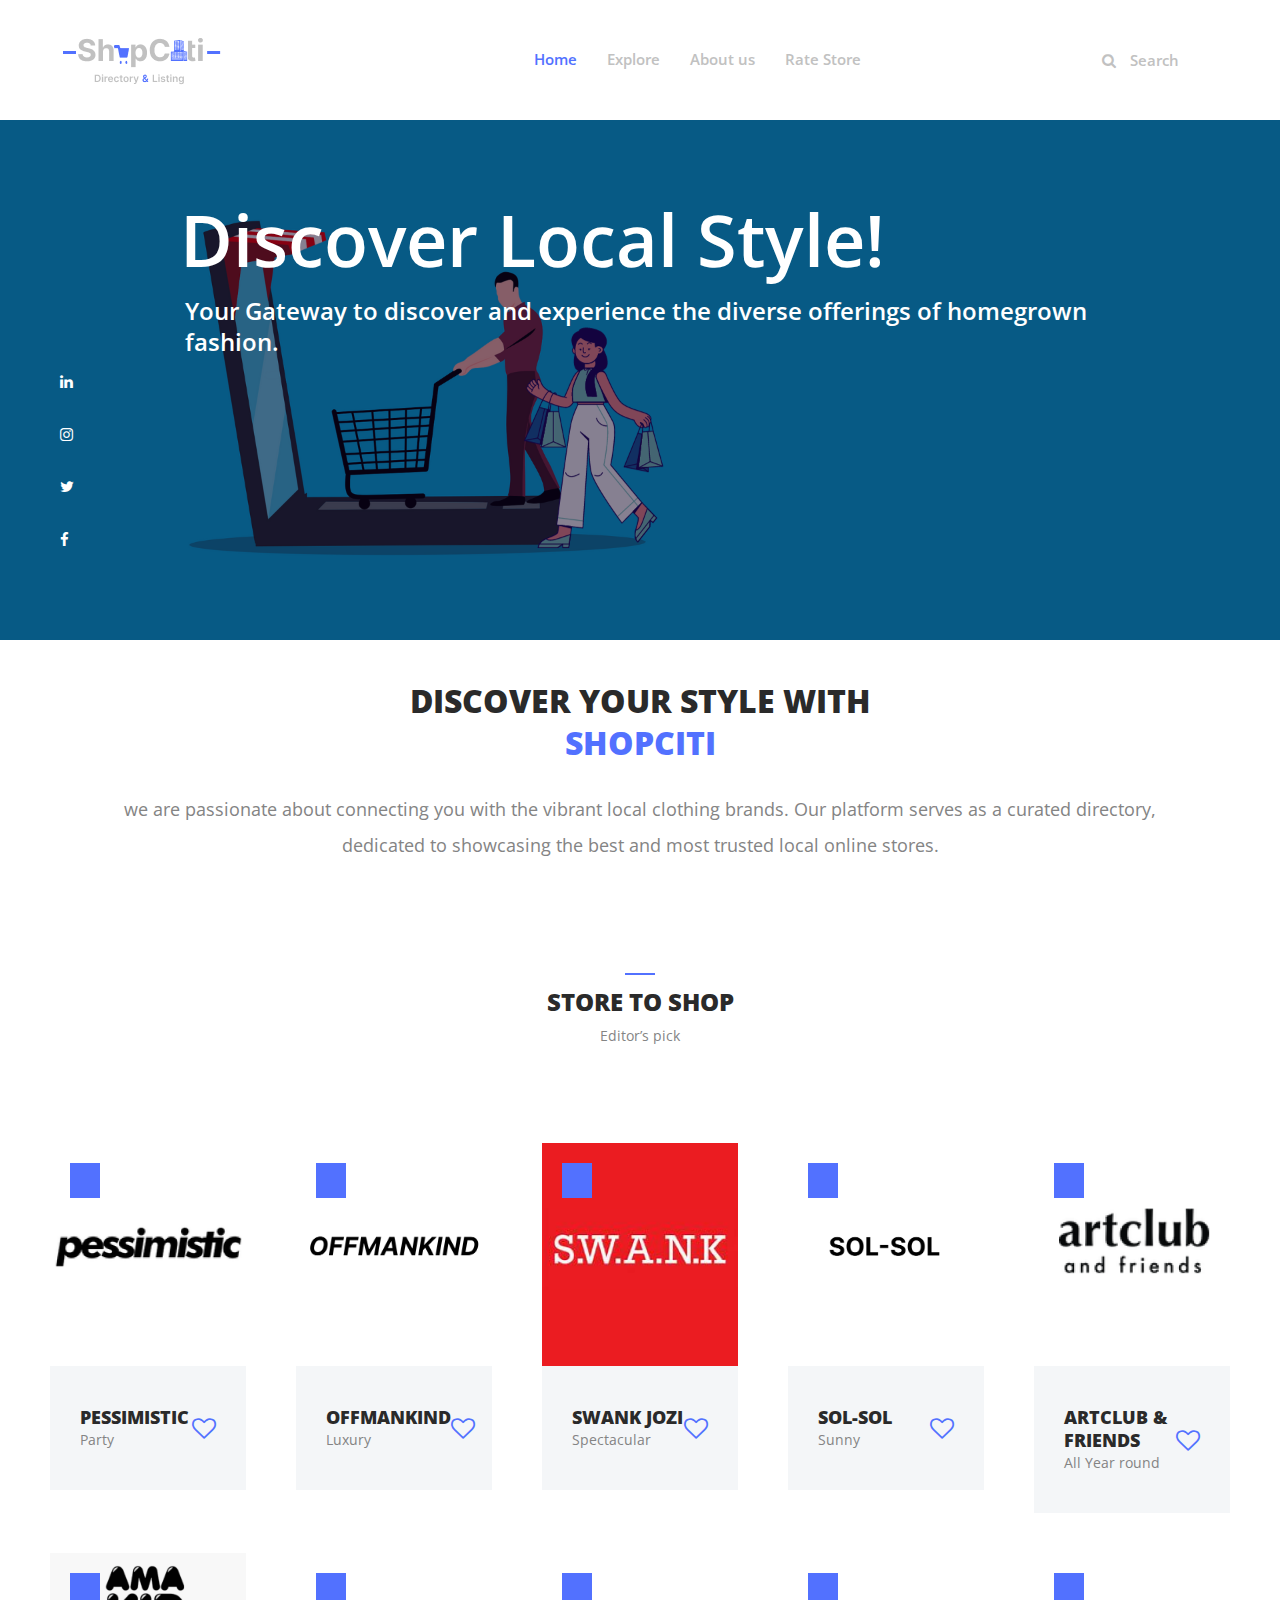
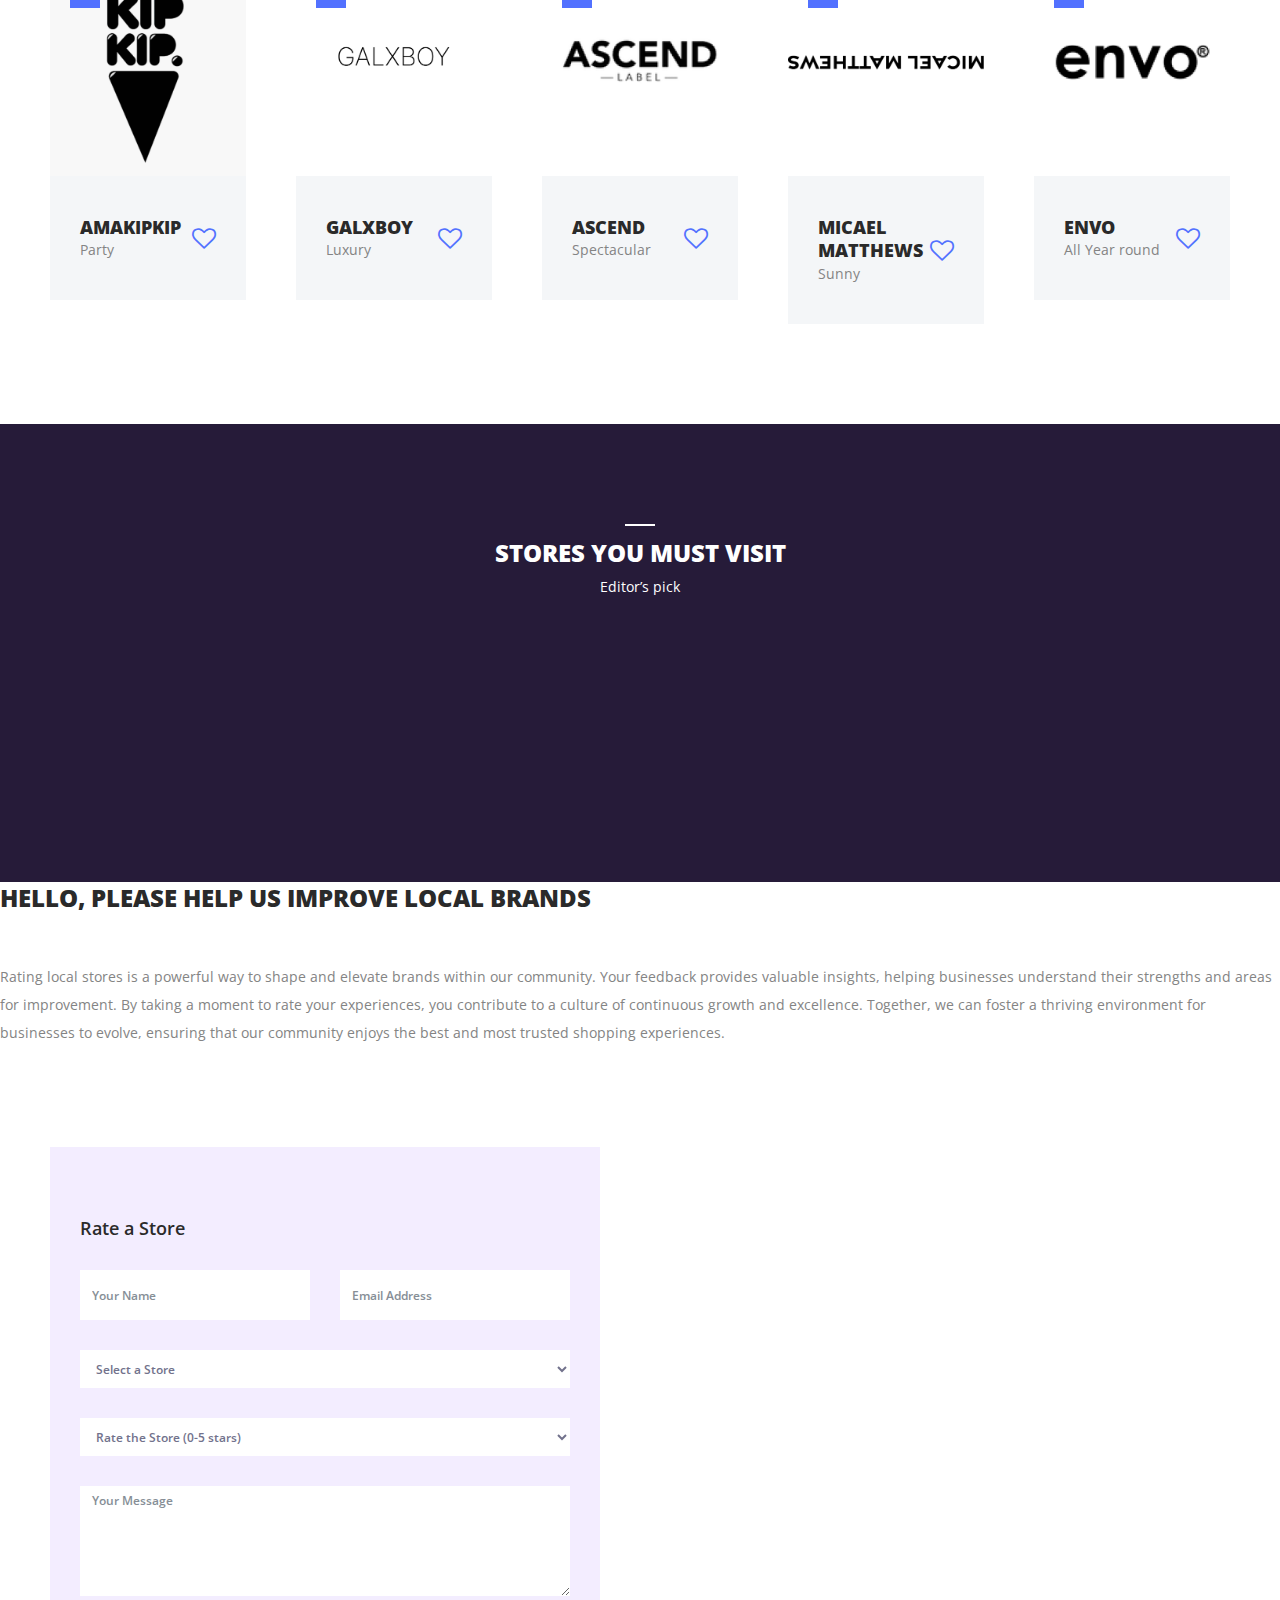
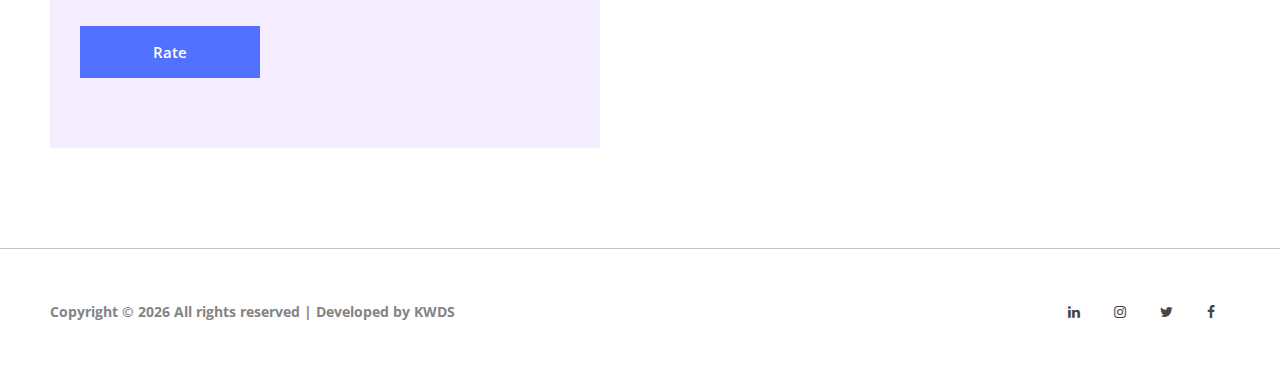
==== commit 33035c95: "imgaes and links" ====
--- a/index.html
+++ b/index.html
@@ -242,88 +242,98 @@
                     <div class="features-slides owl-carousel">
                         <!-- Single Features Area -->
                         <div class="single-features-area">
-                            <img src="img/bg-img/feature-1.jpg" alt="">
-                            <!-- Price -->
-                            <div class="price-start">
-                                <p>FROM $59/night</p>
-                            </div>
-                            <div class="feature-content d-flex align-items-center justify-content-between">
-                                <div class="feature-title">
-                                    <h5>Pessimistic Clothing</h5>
-                                    <p>Party</p>
-                                </div>
-                                <div class="feature-favourite">
-                                    <a href="#"><i class="fa fa-heart-o" aria-hidden="true"></i></a>
-                                </div>
-                            </div>
-                        </div>
-                        <!-- Single Features Area -->
-                        <div class="single-features-area">
-                            <img src="img/bg-img/feature-2.jpg" alt="">
-                            <!-- Price -->
-                            <div class="price-start">
-                                <p>FROM $59/night</p>
-                            </div>
-                            <div class="feature-content d-flex align-items-center justify-content-between">
-                                <div class="feature-title">
-                                    <h5>OFFMANKIND</h5>
-                                    <p>Luxury</p>
-                                </div>
-                                <div class="feature-favourite">
-                                    <a href="#"><i class="fa fa-heart-o" aria-hidden="true"></i></a>
-                                </div>
-                            </div>
-                        </div>
-                        <!-- Single Features Area -->
-                        <div class="single-features-area">
-                            <img src="img/bg-img/feature-3.jpg" alt="">
-                            <!-- Price -->
-                            <div class="price-start">
-                                <p>FROM $59/night</p>
-                            </div>
-                            <div class="feature-content d-flex align-items-center justify-content-between">
-                                <div class="feature-title">
-                                    <h5>SWANK Jozi</h5>
-                                    <p>Spectacular</p>
-                                </div>
-                                <div class="feature-favourite">
-                                    <a href="#"><i class="fa fa-heart-o" aria-hidden="true"></i></a>
-                                </div>
-                            </div>
-                        </div>
-                        <!-- Single Features Area -->
-                        <div class="single-features-area">
-                            <img src="img/bg-img/feature-4.jpg" alt="">
-                            <!-- Price -->
-                            <div class="price-start">
-                                <p>FROM $59/night</p>
-                            </div>
-                            <div class="feature-content d-flex align-items-center justify-content-between">
-                                <div class="feature-title">
-                                    <h5>Kyle Apparel</h5>
-                                    <p>Sunny</p>
-                                </div>
-                                <div class="feature-favourite">
-                                    <a href="#"><i class="fa fa-heart-o" aria-hidden="true"></i></a>
-                                </div>
-                            </div>
-                        </div>
-                        <!-- Single Features Area -->
-                        <div class="single-features-area">
-                            <img src="img/bg-img/feature-5.jpg" alt="">
-                            <!-- Price -->
-                            <div class="price-start">
-                                <p>FROM $59/night</p>
-                            </div>
-                            <div class="feature-content d-flex align-items-center justify-content-between">
-                                <div class="feature-title">
-                                    <h5>Artclub & Friends</h5>
-                                    <p>All Year round</p>
-                                </div>
-                                <div class="feature-favourite">
-                                    <a href="#"><i class="fa fa-heart-o" aria-hidden="true"></i></a>
-                                </div>
-                            </div>
+                            <a href="www.pessimistic.co.za">
+                                <img src="img/bg-img/pessimistic.png" alt="">
+                                <!-- Price -->
+                                <div class="price-start">
+                                    <p></p>
+                                </div>
+                                <div class="feature-content d-flex align-items-center justify-content-between">
+                                    <div class="feature-title">
+                                        <h5>Pessimistic</h5>
+                                        <p>Party</p>
+                                    </div>
+                                    <div class="feature-favourite">
+                                        <a href="#"><i class="fa fa-heart-o" aria-hidden="true"></i></a>
+                                    </div>
+                                </div>
+                            </a>
+                        </div>
+                        <!-- Single Features Area -->
+                        <div class="single-features-area">
+                            <a href="www.offmankind.company.site">
+                                <img src="img/bg-img/offmankind.png" alt="">
+                                <!-- Price -->
+                                <div class="price-start">
+                                    <p></p>
+                                </div>
+                                <div class="feature-content d-flex align-items-center justify-content-between">
+                                    <div class="feature-title">
+                                        <h5>OFFMANKIND</h5>
+                                        <p>Luxury</p>
+                                    </div>
+                                    <div class="feature-favourite">
+                                        <a href="#"><i class="fa fa-heart-o" aria-hidden="true"></i></a>
+                                    </div>
+                                </div>
+                            </a>
+                        </div>
+                        <!-- Single Features Area -->
+                        <div class="single-features-area">
+                            <a href="www.swankjozi.com">
+                                <img src="img/bg-img/swank.png" alt="">
+                                <!-- Price -->
+                                <div class="price-start">
+                                    <p></p>
+                                </div>
+                                <div class="feature-content d-flex align-items-center justify-content-between">
+                                    <div class="feature-title">
+                                        <h5>SWANK Jozi</h5>
+                                        <p>Spectacular</p>
+                                    </div>
+                                    <div class="feature-favourite">
+                                        <a href="#"><i class="fa fa-heart-o" aria-hidden="true"></i></a>
+                                    </div>
+                                </div>
+                            </a>
+                        </div>
+                        <!-- Single Features Area -->
+                        <div class="single-features-area">
+                            <a href="www.orphanstreetclothingshop.com">
+                                <img src="img/bg-img/solsol.png" alt="">
+                                <!-- Price -->
+                                <div class="price-start">
+                                    <p></p>
+                                </div>
+                                <div class="feature-content d-flex align-items-center justify-content-between">
+                                    <div class="feature-title">
+                                        <h5>Sol-Sol</h5>
+                                        <p>Sunny</p>
+                                    </div>
+                                    <div class="feature-favourite">
+                                        <a href="#"><i class="fa fa-heart-o" aria-hidden="true"></i></a>
+                                    </div>
+                                </div>
+                            </a>
+                        </div>
+                        <!-- Single Features Area -->
+                        <div class="single-features-area">
+                            <a href="www.artclubandfriends.com">
+                                <img src="img/bg-img/artclub.png" alt="">
+                                <!-- Price -->
+                                <div class="price-start">
+                                    <p></p>
+                                </div>
+                                <div class="feature-content d-flex align-items-center justify-content-between">
+                                    <div class="feature-title">
+                                        <h5>Artclub & Friends</h5>
+                                        <p>All Year round</p>
+                                    </div>
+                                    <div class="feature-favourite">
+                                        <a href="#"><i class="fa fa-heart-o" aria-hidden="true"></i></a>
+                                    </div>
+                                </div>
+                            </a>
                         </div>
                     </div>
                 </div>
@@ -334,88 +344,98 @@
                     <div class="features-slides owl-carousel">
                         <!-- Single Features Area -->
                         <div class="single-features-area">
-                            <img src="img/bg-img/feature-1.jpg" alt="">
-                            <!-- Price -->
-                            <div class="price-start">
-                                <p>FROM $59/night</p>
-                            </div>
-                            <div class="feature-content d-flex align-items-center justify-content-between">
-                                <div class="feature-title">
-                                    <h5>Amakipkip</h5>
-                                    <p>Party</p>
-                                </div>
-                                <div class="feature-favourite">
-                                    <a href="#"><i class="fa fa-heart-o" aria-hidden="true"></i></a>
-                                </div>
-                            </div>
-                        </div>
-                        <!-- Single Features Area -->
-                        <div class="single-features-area">
-                            <img src="img/bg-img/feature-2.jpg" alt="">
-                            <!-- Price -->
-                            <div class="price-start">
-                                <p>FROM $59/night</p>
-                            </div>
-                            <div class="feature-content d-flex align-items-center justify-content-between">
-                                <div class="feature-title">
-                                    <h5>GALXBOY</h5>
-                                    <p>Luxury</p>
-                                </div>
-                                <div class="feature-favourite">
-                                    <a href="#"><i class="fa fa-heart-o" aria-hidden="true"></i></a>
-                                </div>
-                            </div>
-                        </div>
-                        <!-- Single Features Area -->
-                        <div class="single-features-area">
-                            <img src="img/bg-img/feature-3.jpg" alt="">
-                            <!-- Price -->
-                            <div class="price-start">
-                                <p>FROM $59/night</p>
-                            </div>
-                            <div class="feature-content d-flex align-items-center justify-content-between">
-                                <div class="feature-title">
-                                    <h5>ASCEND LABEL</h5>
-                                    <p>Spectacular</p>
-                                </div>
-                                <div class="feature-favourite">
-                                    <a href="#"><i class="fa fa-heart-o" aria-hidden="true"></i></a>
-                                </div>
-                            </div>
-                        </div>
-                        <!-- Single Features Area -->
-                        <div class="single-features-area">
-                            <img src="img/bg-img/feature-4.jpg" alt="">
-                            <!-- Price -->
-                            <div class="price-start">
-                                <p>FROM $59/night</p>
-                            </div>
-                            <div class="feature-content d-flex align-items-center justify-content-between">
-                                <div class="feature-title">
-                                    <h5>MICAEL MATTHEWS</h5>
-                                    <p>Sunny</p>
-                                </div>
-                                <div class="feature-favourite">
-                                    <a href="#"><i class="fa fa-heart-o" aria-hidden="true"></i></a>
-                                </div>
-                            </div>
-                        </div>
-                        <!-- Single Features Area -->
-                        <div class="single-features-area">
-                            <img src="img/bg-img/feature-5.jpg" alt="">
-                            <!-- Price -->
-                            <div class="price-start">
-                                <p>FROM $59/night</p>
-                            </div>
-                            <div class="feature-content d-flex align-items-center justify-content-between">
-                                <div class="feature-title">
-                                    <h5>Envo</h5>
-                                    <p>All Year round</p>
-                                </div>
-                                <div class="feature-favourite">
-                                    <a href="#"><i class="fa fa-heart-o" aria-hidden="true"></i></a>
-                                </div>
-                            </div>
+                            <a href="www.amakipkip.com">
+                                <img src="img/bg-img/amakipkip.png" alt="">
+                                <!-- Price -->
+                                <div class="price-start">
+                                    <p></p>
+                                </div>
+                                <div class="feature-content d-flex align-items-center justify-content-between">
+                                    <div class="feature-title">
+                                        <h5>Amakipkip</h5>
+                                        <p>Party</p>
+                                    </div>
+                                    <div class="feature-favourite">
+                                        <a href="#"><i class="fa fa-heart-o" aria-hidden="true"></i></a>
+                                    </div>
+                                </div>
+                            </a>
+                        </div>
+                        <!-- Single Features Area -->
+                        <div class="single-features-area">
+                            <a href="www.galxboy.co.za">
+                                <img src="img/bg-img/galxboy.png" alt="">
+                                <!-- Price -->
+                                <div class="price-start">
+                                    <p></p>
+                                </div>
+                                <div class="feature-content d-flex align-items-center justify-content-between">
+                                    <div class="feature-title">
+                                        <h5>GALXBOY</h5>
+                                        <p>Luxury</p>
+                                    </div>
+                                    <div class="feature-favourite">
+                                        <a href="#"><i class="fa fa-heart-o" aria-hidden="true"></i></a>
+                                    </div>
+                                </div>
+                            </a>
+                        </div>
+                        <!-- Single Features Area -->
+                        <div class="single-features-area">
+                            <a href="www.ascendlabel.com">
+                                <img src="img/bg-img/ascend.png" alt="">
+                                <!-- Price -->
+                                <div class="price-start">
+                                    <p></p>
+                                </div>
+                                <div class="feature-content d-flex align-items-center justify-content-between">
+                                    <div class="feature-title">
+                                        <h5>ASCEND</h5>
+                                        <p>Spectacular</p>
+                                    </div>
+                                    <div class="feature-favourite">
+                                        <a href="#"><i class="fa fa-heart-o" aria-hidden="true"></i></a>
+                                    </div>
+                                </div>
+                            </a>
+                        </div>
+                        <!-- Single Features Area -->
+                        <div class="single-features-area">
+                            <a href="www.micaelmatthews.com">
+                                <img src="img/bg-img/micaelmatthews.png" alt="">
+                                <!-- Price -->
+                                <div class="price-start">
+                                    <p></p>
+                                </div>
+                                <div class="feature-content d-flex align-items-center justify-content-between">
+                                    <div class="feature-title">
+                                        <h5>MICAEL MATTHEWS</h5>
+                                        <p>Sunny</p>
+                                    </div>
+                                    <div class="feature-favourite">
+                                        <a href="#"><i class="fa fa-heart-o" aria-hidden="true"></i></a>
+                                    </div>
+                                </div>
+                            </a>
+                        </div>
+                        <!-- Single Features Area -->
+                        <div class="single-features-area">
+                            <a href="www.envo.co.za">
+                                <img src="img/bg-img/envo.png" alt="">
+                                <!-- Price -->
+                                <div class="price-start">
+                                    <p></p>
+                                </div>
+                                <div class="feature-content d-flex align-items-center justify-content-between">
+                                    <div class="feature-title">
+                                        <h5>Envo</h5>
+                                        <p>All Year round</p>
+                                    </div>
+                                    <div class="feature-favourite">
+                                        <a href="#"><i class="fa fa-heart-o" aria-hidden="true"></i></a>
+                                    </div>
+                                </div>
+                            </a>
                         </div>
                     </div>
                 </div>
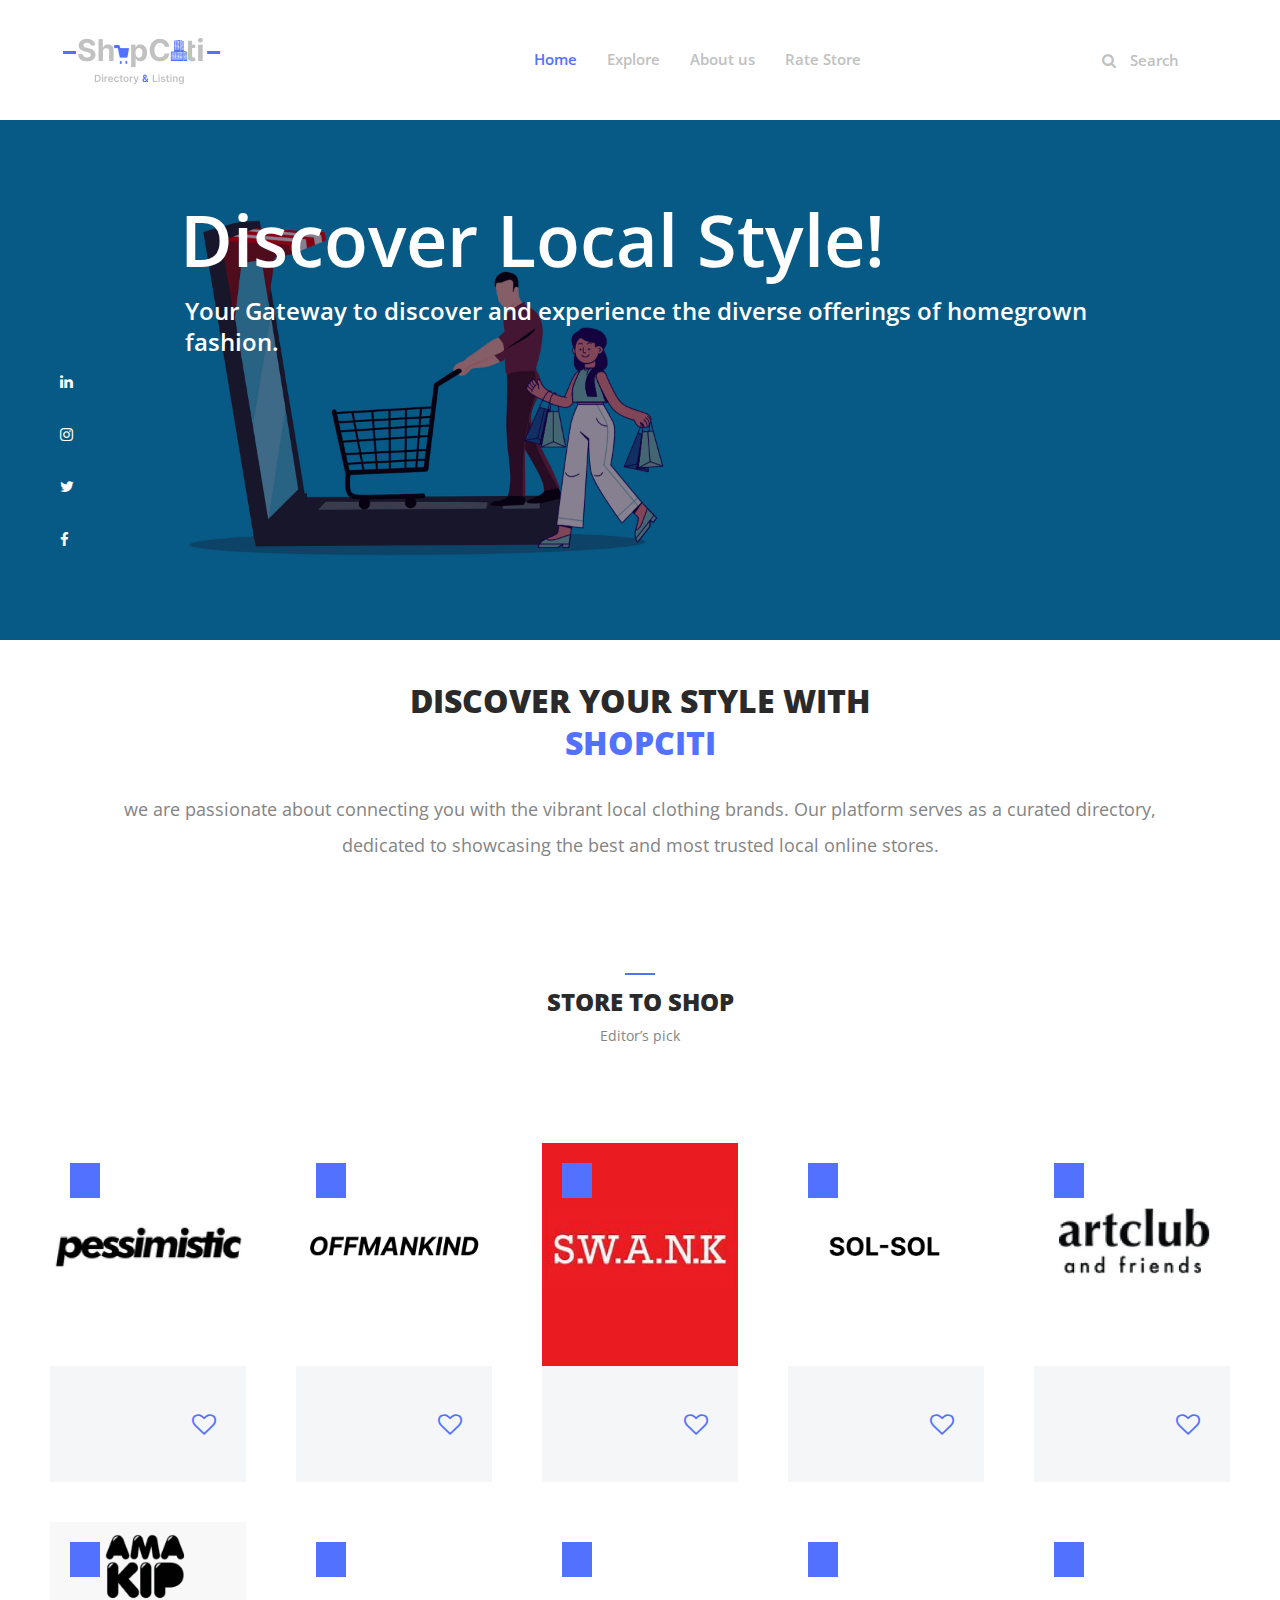
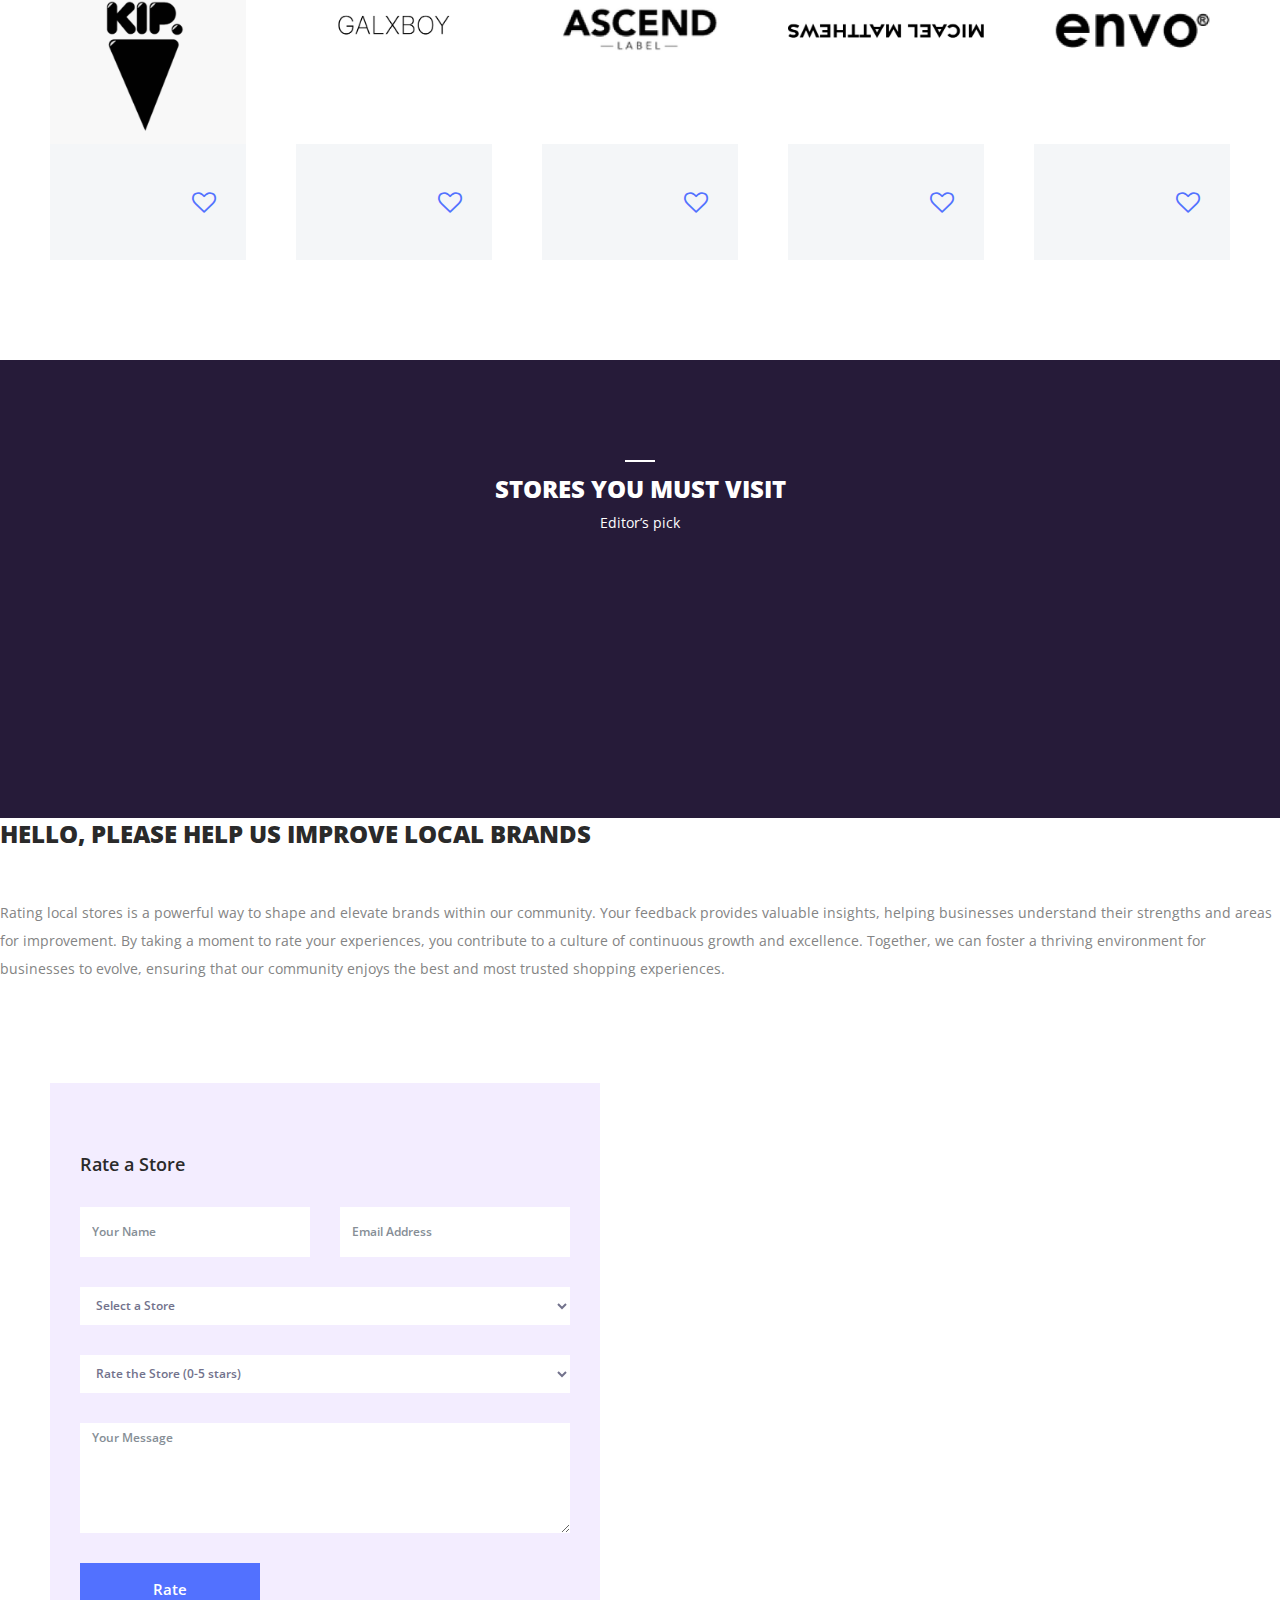
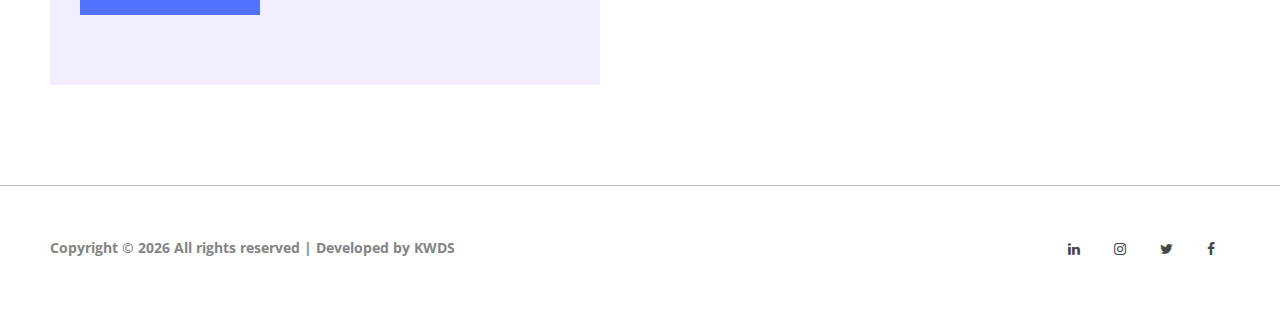
==== commit ec2ce545: "refactoring" ====
--- a/index.html
+++ b/index.html
@@ -9,7 +9,7 @@
     <!-- The above 4 meta tags *must* come first in the head; any other head content must come *after* these tags -->
 
     <!-- Title -->
-    <title>ShopCiti - &amp; Directory</title>
+    <title>ShopCiti - Directory | Home</title>
 
     <!-- Favicon -->
     <link rel="icon" href="img/core-img/">
@@ -242,7 +242,7 @@
                     <div class="features-slides owl-carousel">
                         <!-- Single Features Area -->
                         <div class="single-features-area">
-                            <a href="www.pessimistic.co.za">
+                            <a href="https://pessimistic.co.za">
                                 <img src="img/bg-img/pessimistic.png" alt="">
                                 <!-- Price -->
                                 <div class="price-start">
@@ -250,18 +250,18 @@
                                 </div>
                                 <div class="feature-content d-flex align-items-center justify-content-between">
                                     <div class="feature-title">
-                                        <h5>Pessimistic</h5>
-                                        <p>Party</p>
-                                    </div>
-                                    <div class="feature-favourite">
-                                        <a href="#"><i class="fa fa-heart-o" aria-hidden="true"></i></a>
-                                    </div>
-                                </div>
-                            </a>
-                        </div>
-                        <!-- Single Features Area -->
-                        <div class="single-features-area">
-                            <a href="www.offmankind.company.site">
+                                        <h5></h5>
+                                        <p></p>
+                                    </div>
+                                    <div class="feature-favourite">
+                                        <a href="#"><i class="fa fa-heart-o" aria-hidden="true"></i></a>
+                                    </div>
+                                </div>
+                            </a>
+                        </div>
+                        <!-- Single Features Area -->
+                        <div class="single-features-area">
+                            <a href="https://offmankind.company.site">
                                 <img src="img/bg-img/offmankind.png" alt="">
                                 <!-- Price -->
                                 <div class="price-start">
@@ -269,18 +269,18 @@
                                 </div>
                                 <div class="feature-content d-flex align-items-center justify-content-between">
                                     <div class="feature-title">
-                                        <h5>OFFMANKIND</h5>
-                                        <p>Luxury</p>
-                                    </div>
-                                    <div class="feature-favourite">
-                                        <a href="#"><i class="fa fa-heart-o" aria-hidden="true"></i></a>
-                                    </div>
-                                </div>
-                            </a>
-                        </div>
-                        <!-- Single Features Area -->
-                        <div class="single-features-area">
-                            <a href="www.swankjozi.com">
+                                        <h5></h5>
+                                        <p></p>
+                                    </div>
+                                    <div class="feature-favourite">
+                                        <a href="#"><i class="fa fa-heart-o" aria-hidden="true"></i></a>
+                                    </div>
+                                </div>
+                            </a>
+                        </div>
+                        <!-- Single Features Area -->
+                        <div class="single-features-area">
+                            <a href="https://swankjozi.com">
                                 <img src="img/bg-img/swank.png" alt="">
                                 <!-- Price -->
                                 <div class="price-start">
@@ -288,18 +288,18 @@
                                 </div>
                                 <div class="feature-content d-flex align-items-center justify-content-between">
                                     <div class="feature-title">
-                                        <h5>SWANK Jozi</h5>
-                                        <p>Spectacular</p>
-                                    </div>
-                                    <div class="feature-favourite">
-                                        <a href="#"><i class="fa fa-heart-o" aria-hidden="true"></i></a>
-                                    </div>
-                                </div>
-                            </a>
-                        </div>
-                        <!-- Single Features Area -->
-                        <div class="single-features-area">
-                            <a href="www.orphanstreetclothingshop.com">
+                                        <h5></h5>
+                                        <p></p>
+                                    </div>
+                                    <div class="feature-favourite">
+                                        <a href="#"><i class="fa fa-heart-o" aria-hidden="true"></i></a>
+                                    </div>
+                                </div>
+                            </a>
+                        </div>
+                        <!-- Single Features Area -->
+                        <div class="single-features-area">
+                            <a href="https://orphanstreetclothingshop.com">
                                 <img src="img/bg-img/solsol.png" alt="">
                                 <!-- Price -->
                                 <div class="price-start">
@@ -307,18 +307,18 @@
                                 </div>
                                 <div class="feature-content d-flex align-items-center justify-content-between">
                                     <div class="feature-title">
-                                        <h5>Sol-Sol</h5>
-                                        <p>Sunny</p>
-                                    </div>
-                                    <div class="feature-favourite">
-                                        <a href="#"><i class="fa fa-heart-o" aria-hidden="true"></i></a>
-                                    </div>
-                                </div>
-                            </a>
-                        </div>
-                        <!-- Single Features Area -->
-                        <div class="single-features-area">
-                            <a href="www.artclubandfriends.com">
+                                        <h5></h5>
+                                        <p></p>
+                                    </div>
+                                    <div class="feature-favourite">
+                                        <a href="#"><i class="fa fa-heart-o" aria-hidden="true"></i></a>
+                                    </div>
+                                </div>
+                            </a>
+                        </div>
+                        <!-- Single Features Area -->
+                        <div class="single-features-area">
+                            <a href="https://artclubandfriends.com">
                                 <img src="img/bg-img/artclub.png" alt="">
                                 <!-- Price -->
                                 <div class="price-start">
@@ -326,8 +326,8 @@
                                 </div>
                                 <div class="feature-content d-flex align-items-center justify-content-between">
                                     <div class="feature-title">
-                                        <h5>Artclub & Friends</h5>
-                                        <p>All Year round</p>
+                                        <h5></h5>
+                                        <p></p>
                                     </div>
                                     <div class="feature-favourite">
                                         <a href="#"><i class="fa fa-heart-o" aria-hidden="true"></i></a>
@@ -344,7 +344,7 @@
                     <div class="features-slides owl-carousel">
                         <!-- Single Features Area -->
                         <div class="single-features-area">
-                            <a href="www.amakipkip.com">
+                            <a href="https://amakipkip.com">
                                 <img src="img/bg-img/amakipkip.png" alt="">
                                 <!-- Price -->
                                 <div class="price-start">
@@ -352,18 +352,18 @@
                                 </div>
                                 <div class="feature-content d-flex align-items-center justify-content-between">
                                     <div class="feature-title">
-                                        <h5>Amakipkip</h5>
-                                        <p>Party</p>
-                                    </div>
-                                    <div class="feature-favourite">
-                                        <a href="#"><i class="fa fa-heart-o" aria-hidden="true"></i></a>
-                                    </div>
-                                </div>
-                            </a>
-                        </div>
-                        <!-- Single Features Area -->
-                        <div class="single-features-area">
-                            <a href="www.galxboy.co.za">
+                                        <h5></h5>
+                                        <p></p>
+                                    </div>
+                                    <div class="feature-favourite">
+                                        <a href="#"><i class="fa fa-heart-o" aria-hidden="true"></i></a>
+                                    </div>
+                                </div>
+                            </a>
+                        </div>
+                        <!-- Single Features Area -->
+                        <div class="single-features-area">
+                            <a href="https://galxboy.co.za">
                                 <img src="img/bg-img/galxboy.png" alt="">
                                 <!-- Price -->
                                 <div class="price-start">
@@ -371,18 +371,18 @@
                                 </div>
                                 <div class="feature-content d-flex align-items-center justify-content-between">
                                     <div class="feature-title">
-                                        <h5>GALXBOY</h5>
-                                        <p>Luxury</p>
-                                    </div>
-                                    <div class="feature-favourite">
-                                        <a href="#"><i class="fa fa-heart-o" aria-hidden="true"></i></a>
-                                    </div>
-                                </div>
-                            </a>
-                        </div>
-                        <!-- Single Features Area -->
-                        <div class="single-features-area">
-                            <a href="www.ascendlabel.com">
+                                        <h5></h5>
+                                        <p></p>
+                                    </div>
+                                    <div class="feature-favourite">
+                                        <a href="#"><i class="fa fa-heart-o" aria-hidden="true"></i></a>
+                                    </div>
+                                </div>
+                            </a>
+                        </div>
+                        <!-- Single Features Area -->
+                        <div class="single-features-area">
+                            <a href="https://ascendlabel.com">
                                 <img src="img/bg-img/ascend.png" alt="">
                                 <!-- Price -->
                                 <div class="price-start">
@@ -390,18 +390,18 @@
                                 </div>
                                 <div class="feature-content d-flex align-items-center justify-content-between">
                                     <div class="feature-title">
-                                        <h5>ASCEND</h5>
-                                        <p>Spectacular</p>
-                                    </div>
-                                    <div class="feature-favourite">
-                                        <a href="#"><i class="fa fa-heart-o" aria-hidden="true"></i></a>
-                                    </div>
-                                </div>
-                            </a>
-                        </div>
-                        <!-- Single Features Area -->
-                        <div class="single-features-area">
-                            <a href="www.micaelmatthews.com">
+                                        <h5></h5>
+                                        <p></p>
+                                    </div>
+                                    <div class="feature-favourite">
+                                        <a href="#"><i class="fa fa-heart-o" aria-hidden="true"></i></a>
+                                    </div>
+                                </div>
+                            </a>
+                        </div>
+                        <!-- Single Features Area -->
+                        <div class="single-features-area">
+                            <a href="https://micaelmatthews.com">
                                 <img src="img/bg-img/micaelmatthews.png" alt="">
                                 <!-- Price -->
                                 <div class="price-start">
@@ -409,18 +409,18 @@
                                 </div>
                                 <div class="feature-content d-flex align-items-center justify-content-between">
                                     <div class="feature-title">
-                                        <h5>MICAEL MATTHEWS</h5>
-                                        <p>Sunny</p>
-                                    </div>
-                                    <div class="feature-favourite">
-                                        <a href="#"><i class="fa fa-heart-o" aria-hidden="true"></i></a>
-                                    </div>
-                                </div>
-                            </a>
-                        </div>
-                        <!-- Single Features Area -->
-                        <div class="single-features-area">
-                            <a href="www.envo.co.za">
+                                        <h5></h5>
+                                        <p></p>
+                                    </div>
+                                    <div class="feature-favourite">
+                                        <a href="#"><i class="fa fa-heart-o" aria-hidden="true"></i></a>
+                                    </div>
+                                </div>
+                            </a>
+                        </div>
+                        <!-- Single Features Area -->
+                        <div class="single-features-area">
+                            <a href="https://envo.co.za">
                                 <img src="img/bg-img/envo.png" alt="">
                                 <!-- Price -->
                                 <div class="price-start">
@@ -428,8 +428,8 @@
                                 </div>
                                 <div class="feature-content d-flex align-items-center justify-content-between">
                                     <div class="feature-title">
-                                        <h5>Envo</h5>
-                                        <p>All Year round</p>
+                                        <h5></h5>
+                                        <p> </p>
                                     </div>
                                     <div class="feature-favourite">
                                         <a href="#"><i class="fa fa-heart-o" aria-hidden="true"></i></a>
@@ -523,46 +523,43 @@
 
         <!-- ***** Contact Area Start ***** -->
         <div class="dorne-contact-area d-md-flex" id="contact">
-
-
             <!-- Contact Form Area -->
             <div class="contact-form-area equal-height">
-
                 <div class="contact-form">
                     <div class="contact-form-title">
                         <h6>Rate a Store</h6>
                     </div>
-                    <form action="#">
+                    <form id="ratingForm" action="https://formspree.io/f/xjvqdwry" method="POST">
                         <div class="row">
                             <div class="col-12 col-md-6">
-                                <input type="text" name="name" class="form-control" placeholder="Your Name">
+                                <input type="text" name="name" class="form-control" placeholder="Your Name" required>
                             </div>
                             <div class="col-12 col-md-6">
-                                <input type="email" name="email" class="form-control" placeholder="Email Address">
+                                <input type="email" name="email" class="form-control" placeholder="Email Address" required>
                             </div>
                             <div class="col-12">
                                 <!-- Add a dropdown for store selection -->
-                                <select name="store" class="form-control">
-                                <option value="" disabled selected>Select a Store</option>
-                                <option value="store1">Store 1</option>
-                                <option value="store2">Store 2</option>
-                                <!-- Add more stores as needed -->
-                            </select>
+                                <select name="store" class="form-control" required>
+                            <option value="" disabled selected>Select a Store</option>
+                            <option value="store1">Store 1</option>
+                            <option value="store2">Store 2</option>
+                            <!-- Add more stores as needed -->
+                        </select>
                             </div>
                             <div class="col-12">
                                 <!-- Add a dropdown for rating -->
-                                <select name="rating" class="form-control">
-                                <option value="" disabled selected>Rate the Store (0-5 stars)</option>
-                                <option value="0">0 stars</option>
-                                <option value="1">1 star</option>
-                                <option value="2">2 stars</option>
-                                <option value="3">3 stars</option>
-                                <option value="4">4 stars</option>
-                                <option value="5">5 stars</option>
-                            </select>
+                                <select name="rating" class="form-control" required>
+                            <option value="" disabled selected>Rate the Store (0-5 stars)</option>
+                            <option value="0">0 stars</option>
+                            <option value="1">1 star</option>
+                            <option value="2">2 stars</option>
+                            <option value="3">3 stars</option>
+                            <option value="4">4 stars</option>
+                            <option value="5">5 stars</option>
+                        </select>
                             </div>
                             <div class="col-12">
-                                <textarea name="message" class="form-control" id="Message" cols="30" rows="10" placeholder="Your Message"></textarea>
+                                <textarea name="message" class="form-control" id="Message" cols="30" rows="10" placeholder="Your Message" required></textarea>
                             </div>
                             <div class="col-12">
                                 <button type="submit" class="btn dorne-btn">Rate</button>
@@ -572,6 +569,8 @@
                 </div>
             </div>
         </div>
+
+
     </section>
 
     <!-- ****** Footer Area Start ****** -->
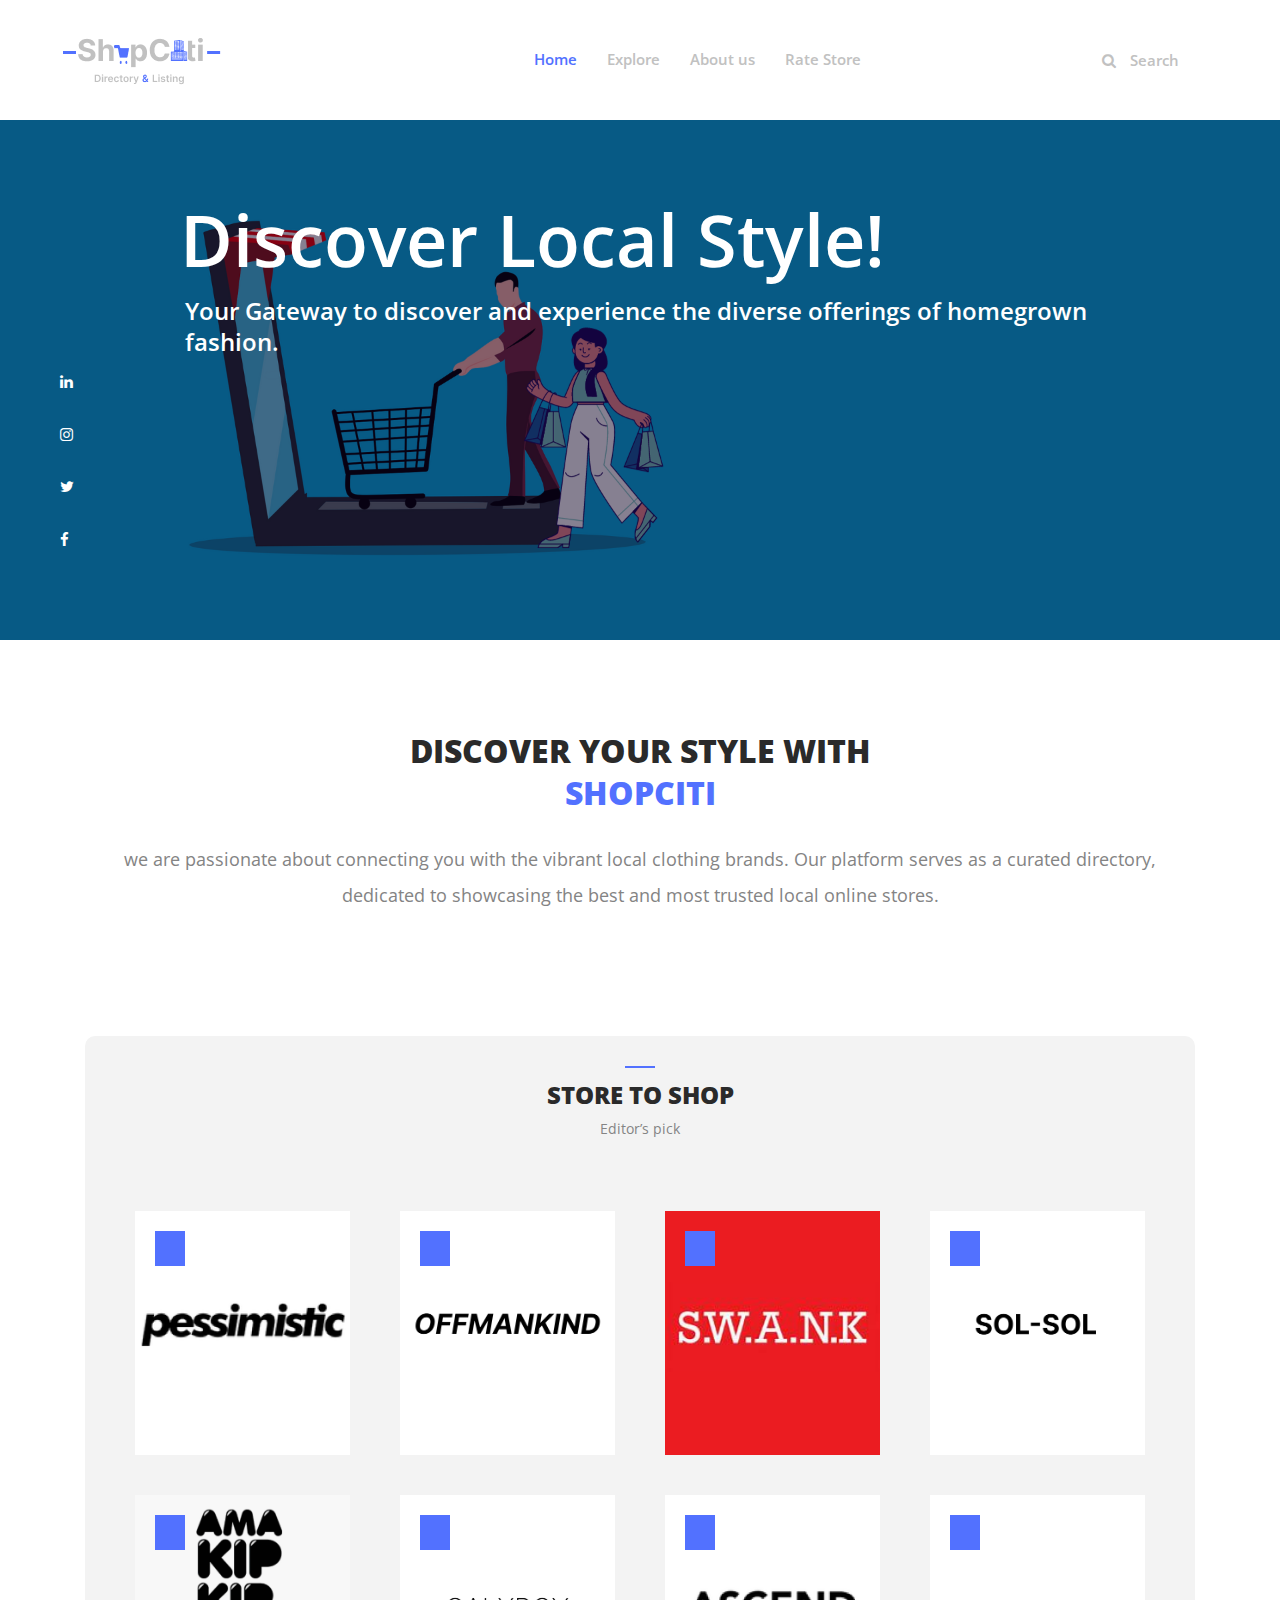
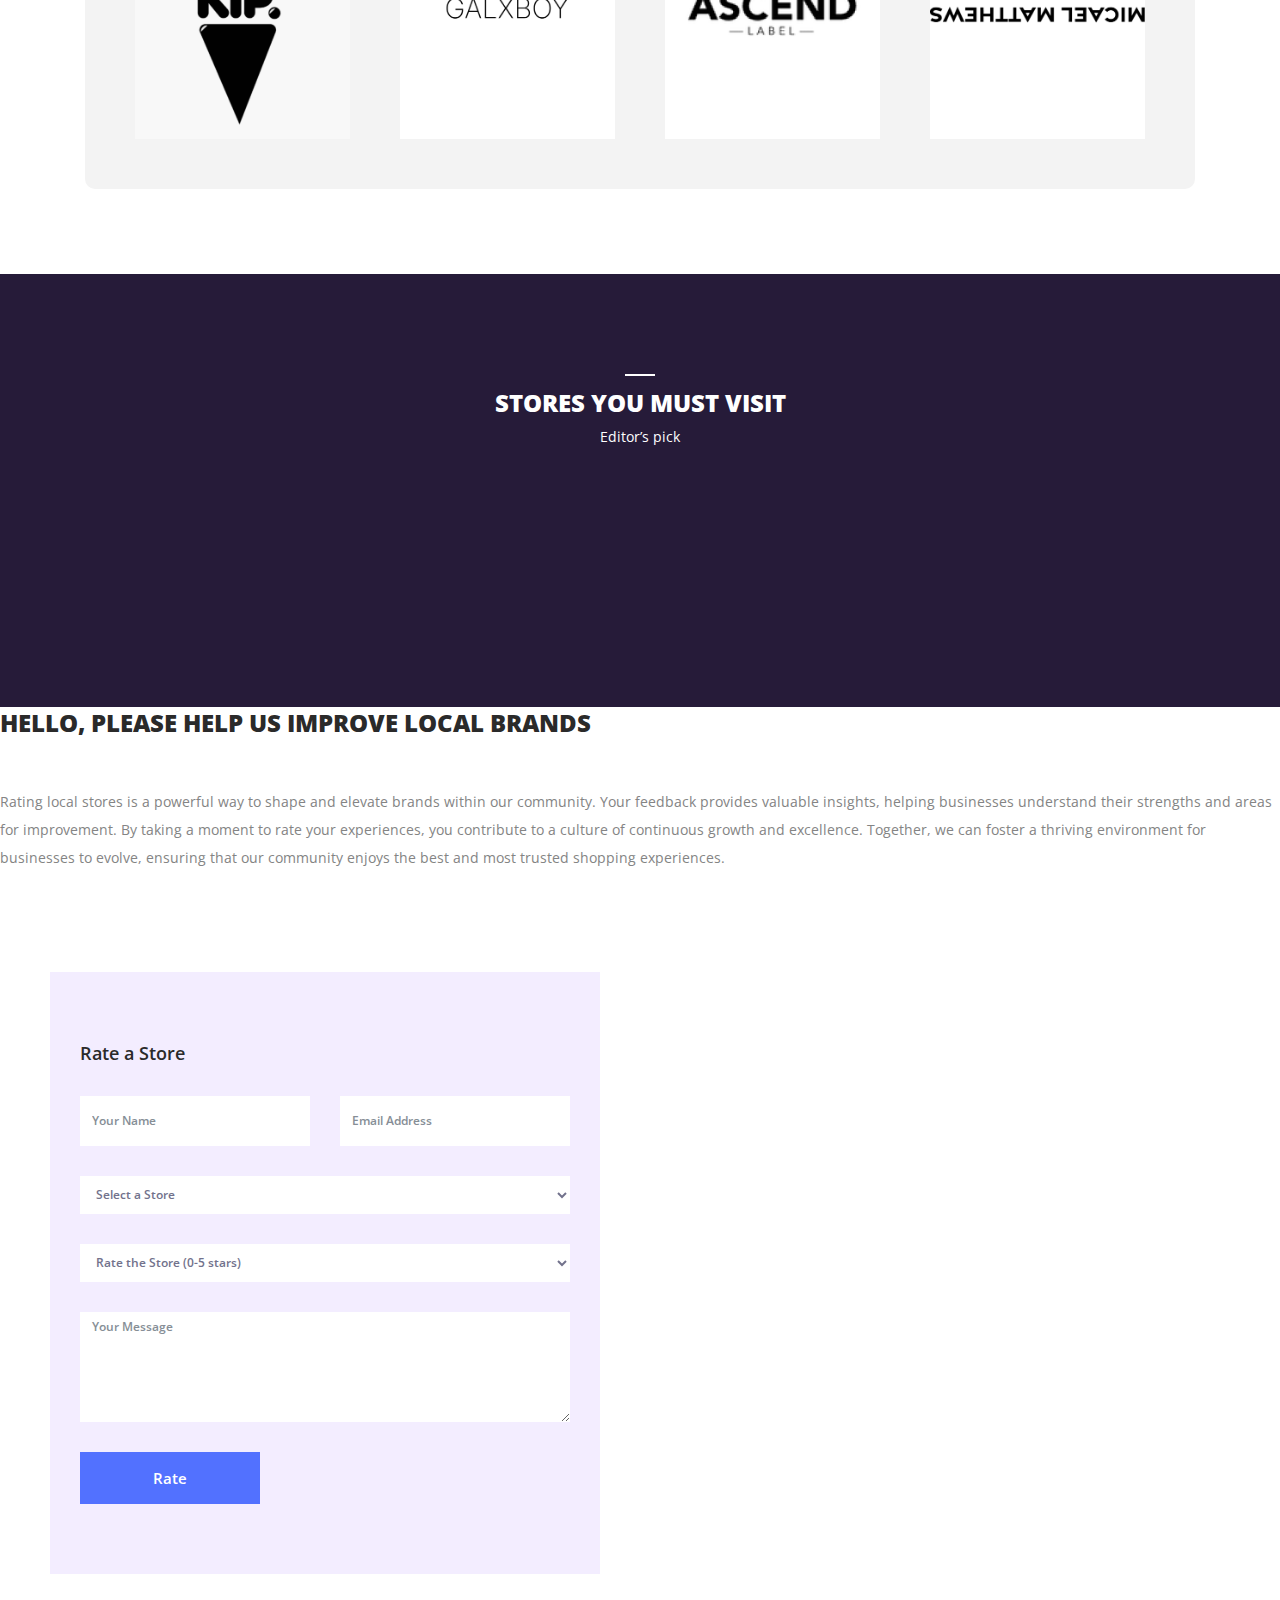
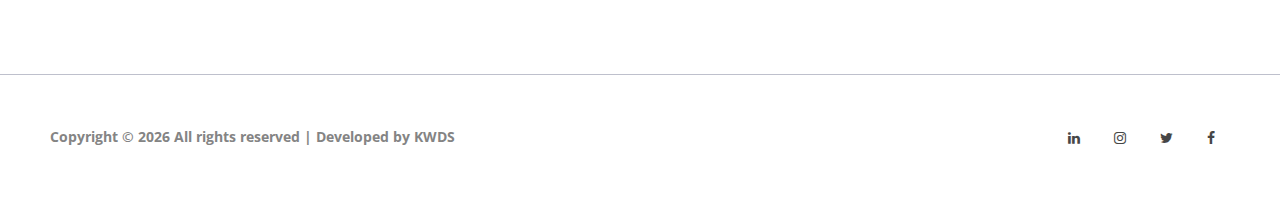
==== commit 7eb78ee3: "refactoring of home page" ====
--- a/index.html
+++ b/index.html
@@ -248,15 +248,17 @@
                                 <div class="price-start">
                                     <p></p>
                                 </div>
-                                <div class="feature-content d-flex align-items-center justify-content-between">
-                                    <div class="feature-title">
-                                        <h5></h5>
-                                        <p></p>
-                                    </div>
-                                    <div class="feature-favourite">
-                                        <a href="#"><i class="fa fa-heart-o" aria-hidden="true"></i></a>
-                                    </div>
-                                </div>
+                                <!--
+                                <div class="feature-content d-flex align-items-center justify-content-between">
+                                    <div class="feature-title">
+                                        <h5></h5>
+                                        <p></p>
+                                    </div>
+                                    <div class="feature-favourite">
+                                        <a href="#"><i class="fa fa-heart-o" aria-hidden="true"></i></a>
+                                    </div>
+                                </div>
+                            -->
                             </a>
                         </div>
                         <!-- Single Features Area -->
@@ -267,15 +269,17 @@
                                 <div class="price-start">
                                     <p></p>
                                 </div>
-                                <div class="feature-content d-flex align-items-center justify-content-between">
-                                    <div class="feature-title">
-                                        <h5></h5>
-                                        <p></p>
-                                    </div>
-                                    <div class="feature-favourite">
-                                        <a href="#"><i class="fa fa-heart-o" aria-hidden="true"></i></a>
-                                    </div>
-                                </div>
+                                <!--
+                                <div class="feature-content d-flex align-items-center justify-content-between">
+                                    <div class="feature-title">
+                                        <h5></h5>
+                                        <p></p>
+                                    </div>
+                                    <div class="feature-favourite">
+                                        <a href="#"><i class="fa fa-heart-o" aria-hidden="true"></i></a>
+                                    </div>
+                                </div>
+                            -->
                             </a>
                         </div>
                         <!-- Single Features Area -->
@@ -286,15 +290,17 @@
                                 <div class="price-start">
                                     <p></p>
                                 </div>
-                                <div class="feature-content d-flex align-items-center justify-content-between">
-                                    <div class="feature-title">
-                                        <h5></h5>
-                                        <p></p>
-                                    </div>
-                                    <div class="feature-favourite">
-                                        <a href="#"><i class="fa fa-heart-o" aria-hidden="true"></i></a>
-                                    </div>
-                                </div>
+                                <!--
+                                <div class="feature-content d-flex align-items-center justify-content-between">
+                                    <div class="feature-title">
+                                        <h5></h5>
+                                        <p></p>
+                                    </div>
+                                    <div class="feature-favourite">
+                                        <a href="#"><i class="fa fa-heart-o" aria-hidden="true"></i></a>
+                                    </div>
+                                </div>
+                            -->
                             </a>
                         </div>
                         <!-- Single Features Area -->
@@ -305,36 +311,21 @@
                                 <div class="price-start">
                                     <p></p>
                                 </div>
-                                <div class="feature-content d-flex align-items-center justify-content-between">
-                                    <div class="feature-title">
-                                        <h5></h5>
-                                        <p></p>
-                                    </div>
-                                    <div class="feature-favourite">
-                                        <a href="#"><i class="fa fa-heart-o" aria-hidden="true"></i></a>
-                                    </div>
-                                </div>
-                            </a>
-                        </div>
-                        <!-- Single Features Area -->
-                        <div class="single-features-area">
-                            <a href="https://artclubandfriends.com">
-                                <img src="img/bg-img/artclub.png" alt="">
-                                <!-- Price -->
-                                <div class="price-start">
-                                    <p></p>
-                                </div>
-                                <div class="feature-content d-flex align-items-center justify-content-between">
-                                    <div class="feature-title">
-                                        <h5></h5>
-                                        <p></p>
-                                    </div>
-                                    <div class="feature-favourite">
-                                        <a href="#"><i class="fa fa-heart-o" aria-hidden="true"></i></a>
-                                    </div>
-                                </div>
-                            </a>
-                        </div>
+                                <!--
+                                <div class="feature-content d-flex align-items-center justify-content-between">
+                                    <div class="feature-title">
+                                        <h5></h5>
+                                        <p></p>
+                                    </div>
+                                    <div class="feature-favourite">
+                                        <a href="#"><i class="fa fa-heart-o" aria-hidden="true"></i></a>
+                                    </div>
+                                </div>
+                            -->
+                            </a>
+                        </div>
+                        <!-- Single Features Area -->
+
                     </div>
                 </div>
             </div>
@@ -350,15 +341,17 @@
                                 <div class="price-start">
                                     <p></p>
                                 </div>
-                                <div class="feature-content d-flex align-items-center justify-content-between">
-                                    <div class="feature-title">
-                                        <h5></h5>
-                                        <p></p>
-                                    </div>
-                                    <div class="feature-favourite">
-                                        <a href="#"><i class="fa fa-heart-o" aria-hidden="true"></i></a>
-                                    </div>
-                                </div>
+                                <!--
+                                <div class="feature-content d-flex align-items-center justify-content-between">
+                                    <div class="feature-title">
+                                        <h5></h5>
+                                        <p></p>
+                                    </div>
+                                    <div class="feature-favourite">
+                                        <a href="#"><i class="fa fa-heart-o" aria-hidden="true"></i></a>
+                                    </div>
+                                </div>
+                            -->
                             </a>
                         </div>
                         <!-- Single Features Area -->
@@ -369,15 +362,17 @@
                                 <div class="price-start">
                                     <p></p>
                                 </div>
-                                <div class="feature-content d-flex align-items-center justify-content-between">
-                                    <div class="feature-title">
-                                        <h5></h5>
-                                        <p></p>
-                                    </div>
-                                    <div class="feature-favourite">
-                                        <a href="#"><i class="fa fa-heart-o" aria-hidden="true"></i></a>
-                                    </div>
-                                </div>
+                                <!--
+                                <div class="feature-content d-flex align-items-center justify-content-between">
+                                    <div class="feature-title">
+                                        <h5></h5>
+                                        <p></p>
+                                    </div>
+                                    <div class="feature-favourite">
+                                        <a href="#"><i class="fa fa-heart-o" aria-hidden="true"></i></a>
+                                    </div>
+                                </div>
+                            -->
                             </a>
                         </div>
                         <!-- Single Features Area -->
@@ -388,15 +383,17 @@
                                 <div class="price-start">
                                     <p></p>
                                 </div>
-                                <div class="feature-content d-flex align-items-center justify-content-between">
-                                    <div class="feature-title">
-                                        <h5></h5>
-                                        <p></p>
-                                    </div>
-                                    <div class="feature-favourite">
-                                        <a href="#"><i class="fa fa-heart-o" aria-hidden="true"></i></a>
-                                    </div>
-                                </div>
+                                <!--
+                                <div class="feature-content d-flex align-items-center justify-content-between">
+                                    <div class="feature-title">
+                                        <h5></h5>
+                                        <p></p>
+                                    </div>
+                                    <div class="feature-favourite">
+                                        <a href="#"><i class="fa fa-heart-o" aria-hidden="true"></i></a>
+                                    </div>
+                                </div>
+                            -->
                             </a>
                         </div>
                         <!-- Single Features Area -->
@@ -407,39 +404,27 @@
                                 <div class="price-start">
                                     <p></p>
                                 </div>
-                                <div class="feature-content d-flex align-items-center justify-content-between">
-                                    <div class="feature-title">
-                                        <h5></h5>
-                                        <p></p>
-                                    </div>
-                                    <div class="feature-favourite">
-                                        <a href="#"><i class="fa fa-heart-o" aria-hidden="true"></i></a>
-                                    </div>
-                                </div>
-                            </a>
-                        </div>
-                        <!-- Single Features Area -->
-                        <div class="single-features-area">
-                            <a href="https://envo.co.za">
-                                <img src="img/bg-img/envo.png" alt="">
-                                <!-- Price -->
-                                <div class="price-start">
-                                    <p></p>
-                                </div>
-                                <div class="feature-content d-flex align-items-center justify-content-between">
-                                    <div class="feature-title">
-                                        <h5></h5>
-                                        <p> </p>
-                                    </div>
-                                    <div class="feature-favourite">
-                                        <a href="#"><i class="fa fa-heart-o" aria-hidden="true"></i></a>
-                                    </div>
-                                </div>
-                            </a>
-                        </div>
-                    </div>
-                </div>
-            </div>
+                                <!--
+                                <div class="feature-content d-flex align-items-center justify-content-between">
+                                    <div class="feature-title">
+                                        <h5></h5>
+                                        <p></p>
+                                    </div>
+                                    <div class="feature-favourite">
+                                        <a href="#"><i class="fa fa-heart-o" aria-hidden="true"></i></a>
+                                    </div>
+                                </div>
+                            -->
+                            </a>
+                        </div>
+                        <!-- Single Features Area -->
+
+                    </div>
+                </div>
+            </div>
+
+
+
         </div>
     </section>
     <!-- ***** Features Destinations Area End ***** -->
--- a/style.css
+++ b/style.css
@@ -124,8 +124,9 @@
 }
 
 .section-padding-0-100 {
-    padding-top: 0;
-    padding-bottom: 10px;
+    padding-top: 35px;
+    padding-bottom: 38px;
+    margin-top: 15px;
 }
 
 img {
@@ -260,7 +261,7 @@
 .section-heading {
     position: relative;
     z-index: 1;
-    margin-bottom: 100px;
+    margin-bottom: 75px;
 }
 
 .section-heading span {
@@ -747,9 +748,13 @@
 
 .dorne-features-destinations-area,
 .dorne-features-restaurant-area {
-    padding: 100px 35px;
-    position: relative;
-    z-index: 1;
+    padding: 30px 35px;
+    padding-bottom: 50px !important;
+    position: relative;
+    z-index: 1;
+    background-color: #f3f3f3;
+    margin: 85px;
+    border-radius: 10px;
 }
 
 .single-features-area {
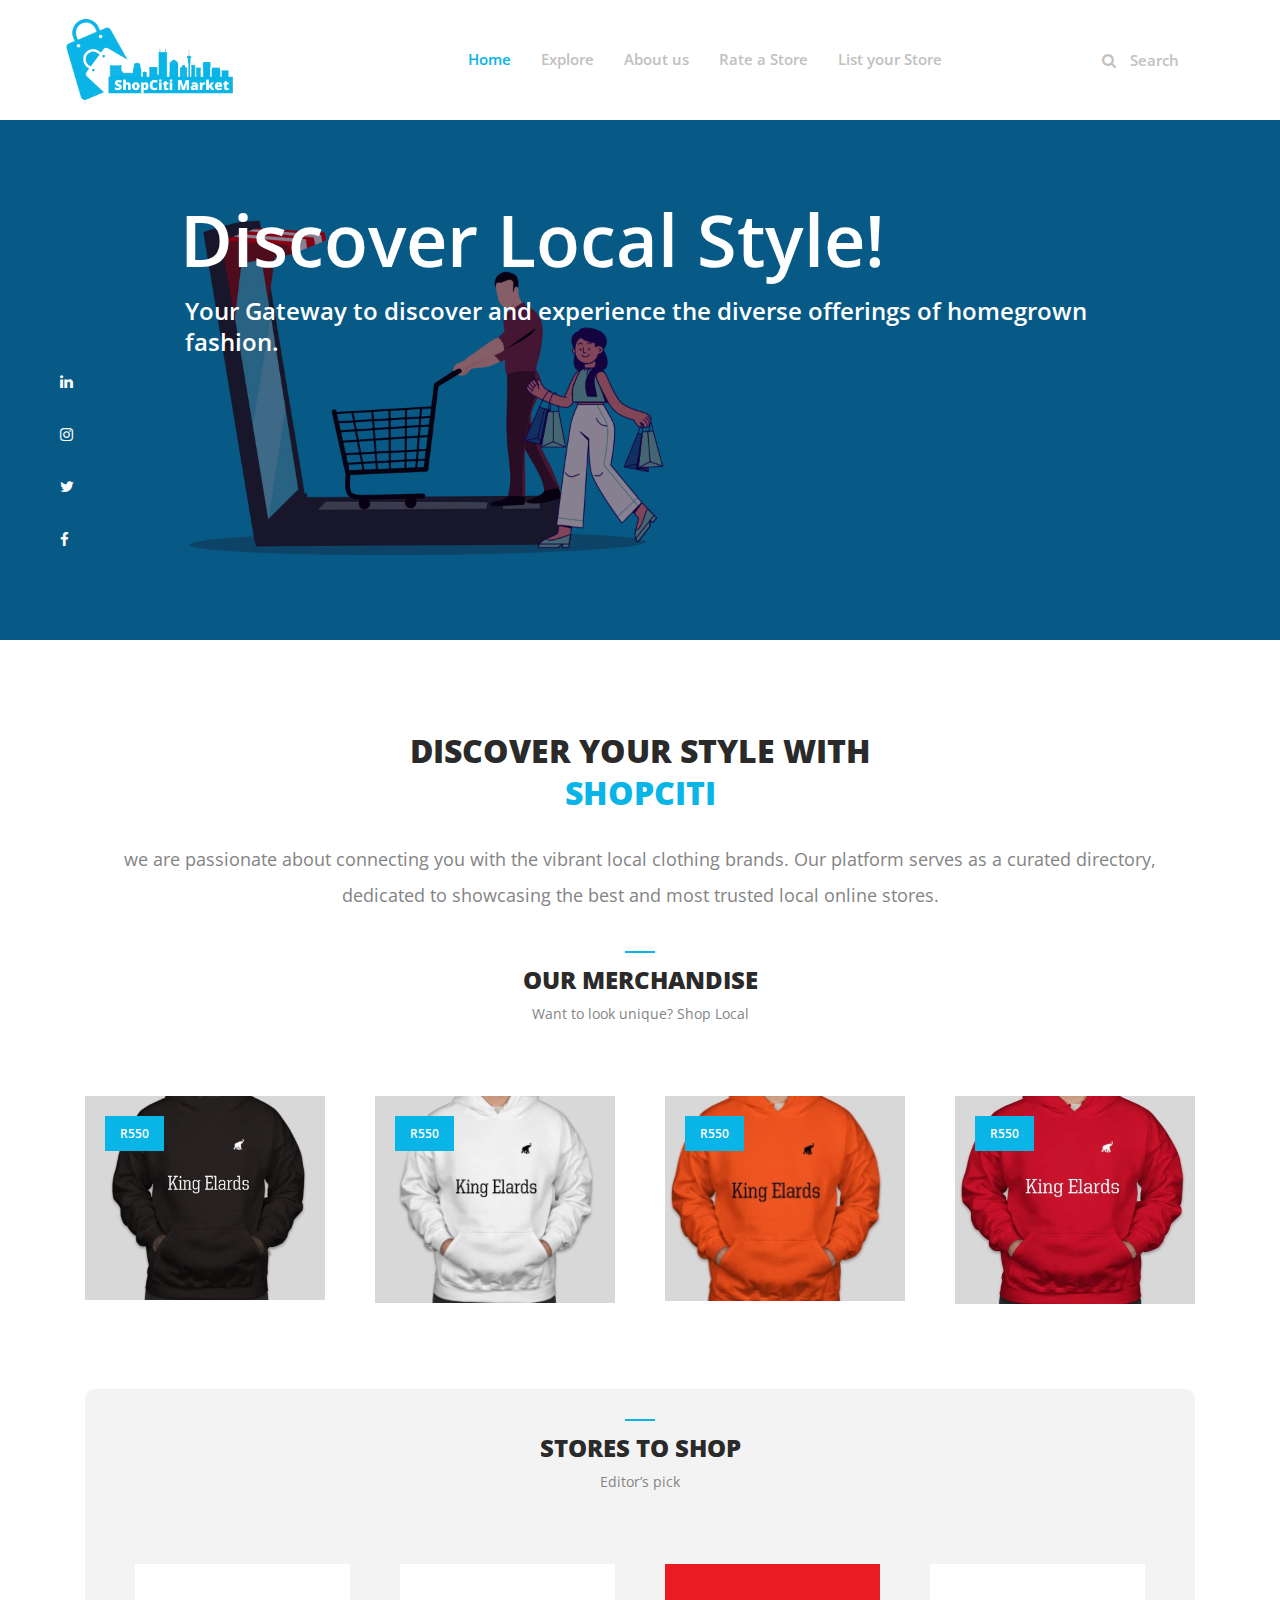
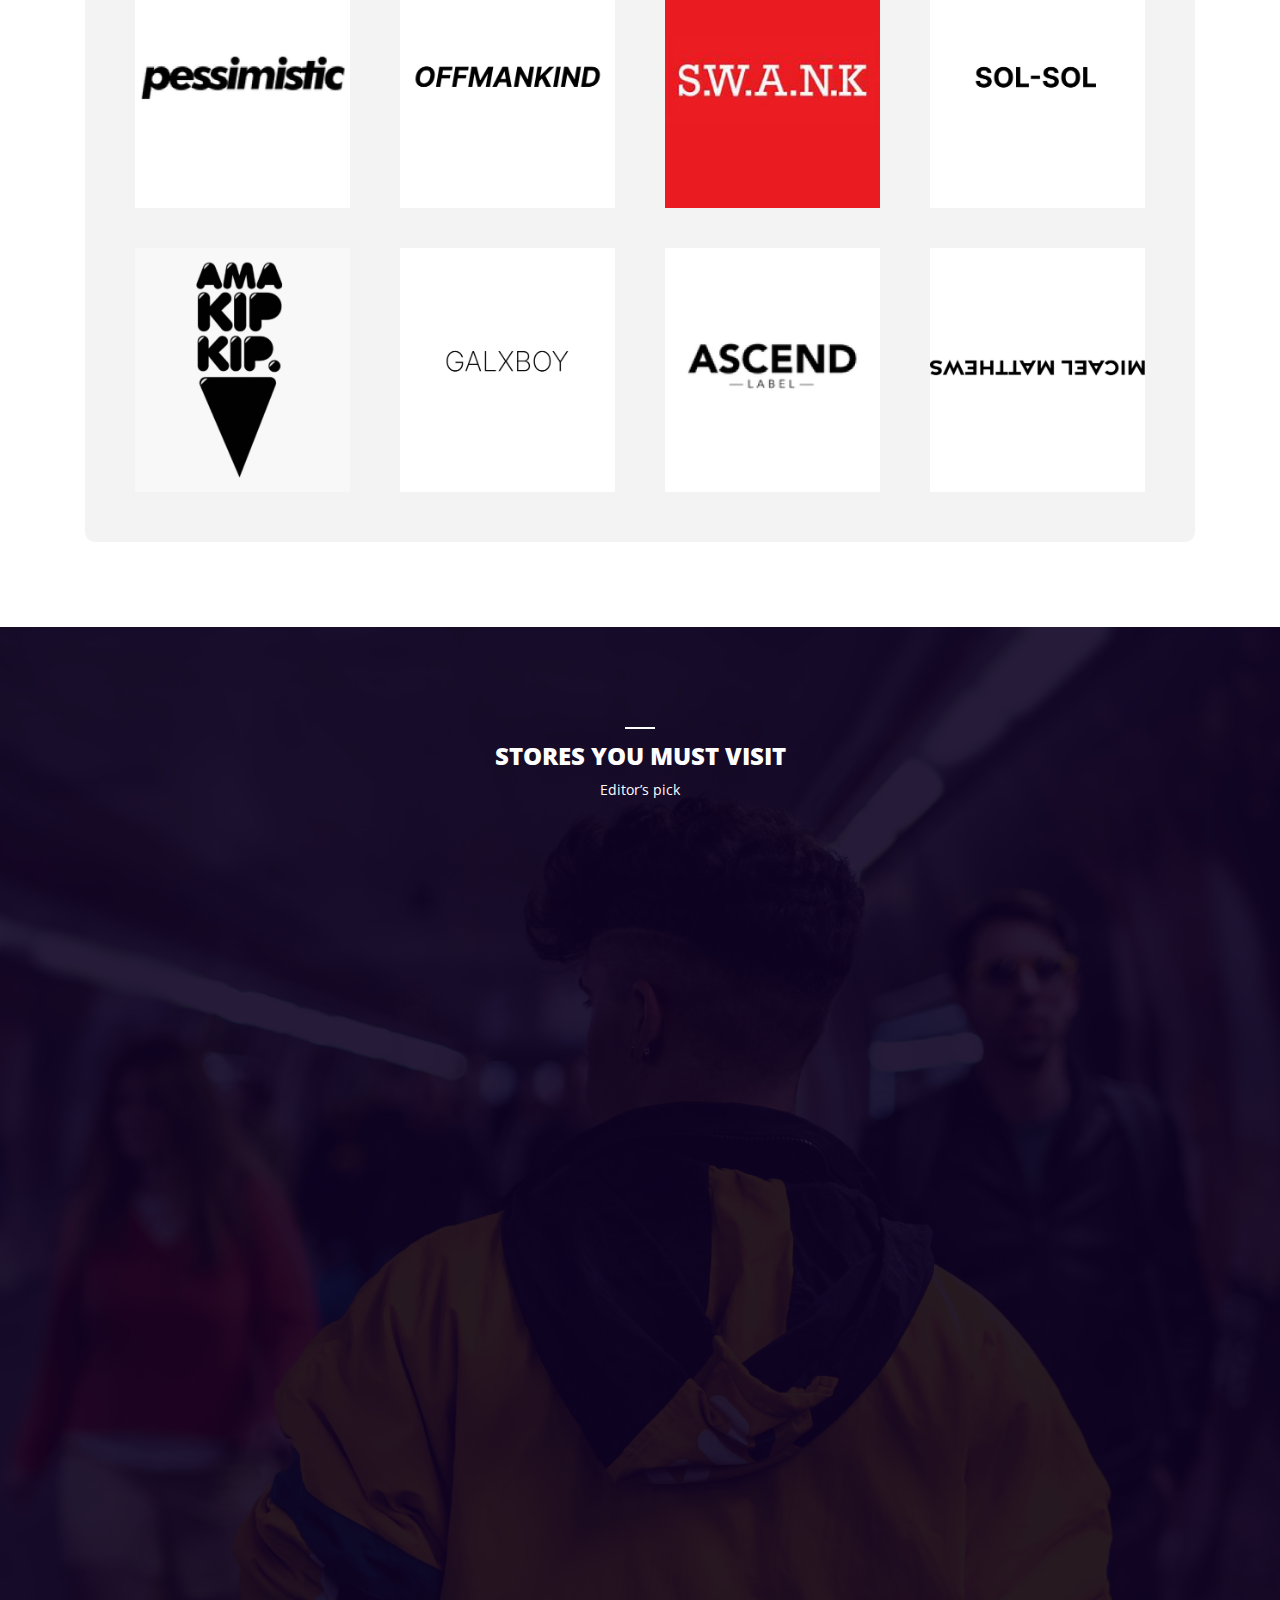
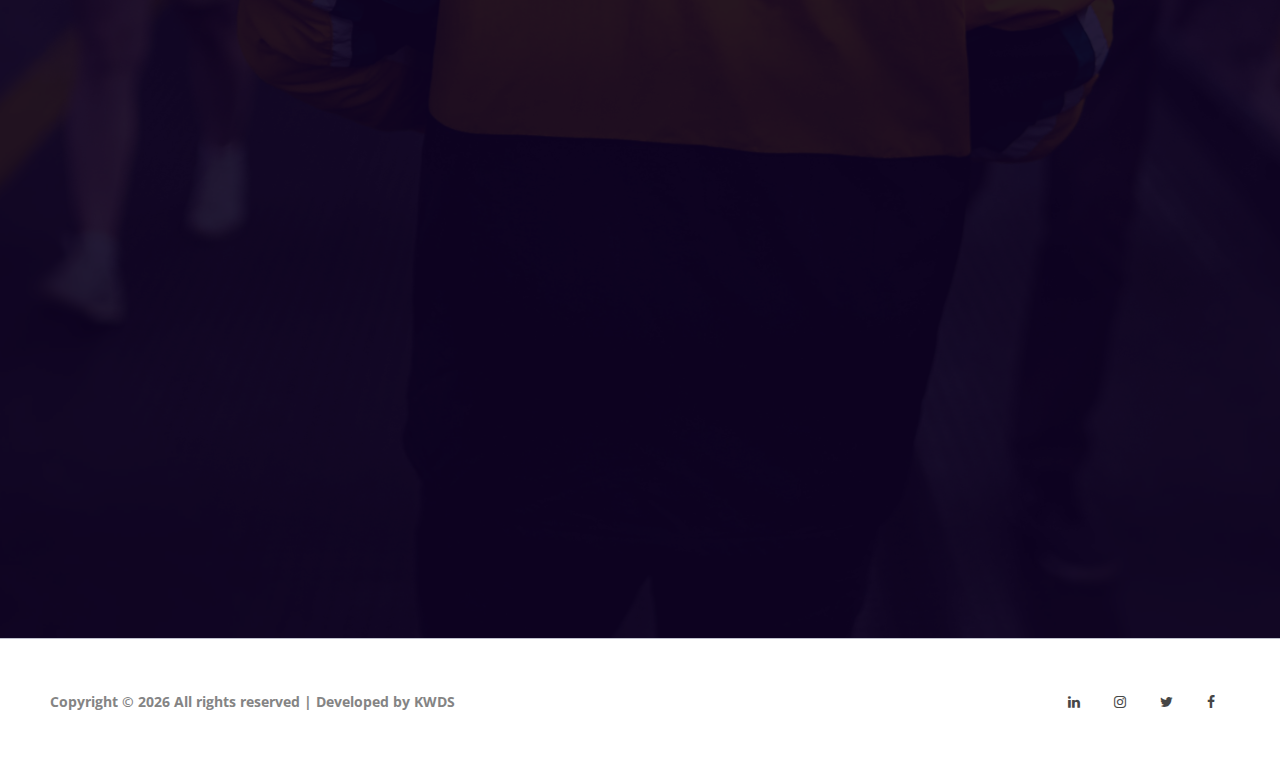
==== commit 84f25739: "new updates on all pages" ====
--- a/index.html
+++ b/index.html
@@ -51,7 +51,7 @@
             <div class="row h-100">
                 <div class="col-12 h-100">
                     <nav class="h-100 navbar navbar-expand-lg">
-                        <a class="navbar-brand" href="index.html"><img src="img/core-img/shopciti.png" alt=""></a>
+                        <a class="navbar-brand" href="index.html"><img src="img/core-img/bg.png" alt="" style="max-height: 85px;"></a>
                         <button class="navbar-toggler" type="button" data-toggle="collapse" data-target="#dorneNav" aria-controls="dorneNav" aria-expanded="false" aria-label="Toggle navigation"><span class="fa fa-bars"></span></button>
                         <!-- Nav -->
                         <div class="collapse navbar-collapse" id="dorneNav">
@@ -69,7 +69,10 @@
                                     <a class="nav-link " href="about.html">About us </a>
                                 </li>
                                 <li class="nav-item">
-                                    <a class="nav-link" href="rate.html">Rate Store</a>
+                                    <a class="nav-link" href="rate.html">Rate a Store</a>
+                                </li>
+                                <li class="nav-item">
+                                    <a class="nav-link" href="listing.html">List your Store</a>
                                 </li>
                             </ul>
                             <!-- Search btn -->
@@ -137,78 +140,6 @@
     </section>
     <!-- ***** Welcome Area End ***** -->
 
-    <!-- ***** Catagory Area Start ***** -->
-    <!--
-    <section class="dorne-catagory-area">
-        <div class="container">
-            <div class="row">
-                <div class="col-12">
-                    <div class="all-catagories">
-                        <div class="row">
-
-                            <div class="col-12 col-sm-6 col-md">
-                                <div class="single-catagory-area wow fadeInUpBig" data-wow-delay="0.2s">
-                                    <div class="catagory-content">
-                                        <img src="img/core-img/icon-1.png" alt="">
-                                        <a href="#">
-                                            <h6>Hotels</h6>
-                                        </a>
-                                    </div>
-                                </div>
-                            </div>
-
-                            <div class="col-12 col-sm-6 col-md">
-                                <div class="single-catagory-area wow fadeInUpBig" data-wow-delay="0.4s">
-                                    <div class="catagory-content">
-                                        <img src="img/core-img/icon-2.png" alt="">
-                                        <a href="#">
-                                            <h6>Restaurants</h6>
-                                        </a>
-                                    </div>
-                                </div>
-                            </div>
-
-                            <div class="col-12 col-sm-6 col-md">
-                                <div class="single-catagory-area wow fadeInUpBig" data-wow-delay="0.6s">
-                                    <div class="catagory-content">
-                                        <img src="img/core-img/icon-3.png" alt="">
-                                        <a href="#">
-                                            <h6>Shopping</h6>
-                                        </a>
-                                    </div>
-                                </div>
-                            </div>
-
-                            <div class="col-12 col-sm-6 col-md">
-                                <div class="single-catagory-area wow fadeInUpBig" data-wow-delay="0.8s">
-                                    <div class="catagory-content">
-                                        <img src="img/core-img/icon-4.png" alt="">
-                                        <a href="#">
-                                            <h6>Beauty &amp; Spa</h6>
-                                        </a>
-                                    </div>
-                                </div>
-                            </div>
-
-                            <div class="col-12 col-md">
-                                <div class="single-catagory-area wow fadeInUpBig" data-wow-delay="1s">
-                                    <div class="catagory-content">
-                                        <img src="img/core-img/icon-5.png" alt="">
-                                        <a href="#">
-                                            <h6>Cinema</h6>
-                                        </a>
-                                    </div>
-                                </div>
-                            </div>
-                        </div>
-                    </div>
-                </div>
-            </div>
-        </div>
-    </section>
-    -->
-    <!-- ***** Catagory Area End ***** -->
-
     <!-- ***** About Area Start ***** -->
     <section class="dorne-about-area section-padding-0-100">
         <div class="container">
@@ -224,6 +155,70 @@
     </section>
     <!-- ***** About Area End ***** -->
 
+    <section>
+        <div class="container-fluid">
+            <div class="row">
+                <div class="col-12">
+                    <div class="section-heading dark text-center">
+                        <span></span>
+                        <h4>Our Merchandise</h4>
+                        <p>Want to look unique? Shop Local</p>
+                    </div>
+                </div>
+            </div>
+
+            <div class="container">
+
+                <div class="row">
+                    <div class="col-12">
+                        <div class="features-slides owl-carousel">
+                            <!-- Single Features Area -->
+                            <div class="single-features-area">
+                                <a href="black-elards-order.html">
+                                    <img src="img/bg-img/Black-Elards.jpg" alt="">
+                                    <!-- Price -->
+                                    <div class="price-start">
+                                        <p>R550</p>
+                                    </div>
+                                </a>
+                            </div>
+                            <!-- Single Features Area -->
+                            <div class="single-features-area">
+                                <a href="white-elards-order.html">
+                                    <img src="img/bg-img/White-Elards.jpg" alt="">
+                                    <!-- Price -->
+                                    <div class="price-start">
+                                        <p>R550</p>
+                                    </div>
+                                </a>
+                            </div>
+                            <!-- Single Features Area -->
+                            <div class="single-features-area">
+                                <a href="orange-elards-order.html">
+                                    <img src="img/bg-img/Orange-Elards.jpg" alt="">
+                                    <!-- Price -->
+                                    <div class="price-start">
+                                        <p>R550</p>
+                                    </div>
+                                </a>
+                            </div>
+                            <!-- Single Features Area -->
+                            <div class="single-features-area">
+                                <a href="red-elard-order.html">
+                                    <img src="img/bg-img/Red-Elards.jpg" alt="" style="max-height: 208px;">
+                                    <!-- Price -->
+                                    <div class="price-start">
+                                        <p>R550</p>
+                                    </div>
+                                </a>
+                            </div>
+                        </div>
+                    </div>
+                </div>
+            </div>
+        </div>
+    </section>
+
     <!-- ***** Features Destinations Area Start ***** -->
     <section class="dorne-features-destinations-area">
         <div class="container-fluid">
@@ -231,7 +226,7 @@
                 <div class="col-12">
                     <div class="section-heading dark text-center">
                         <span></span>
-                        <h4>Store To Shop</h4>
+                        <h4>Stores To Shop</h4>
                         <p>Editor’s pick</p>
                     </div>
                 </div>
@@ -244,10 +239,7 @@
                         <div class="single-features-area">
                             <a href="https://pessimistic.co.za">
                                 <img src="img/bg-img/pessimistic.png" alt="">
-                                <!-- Price -->
-                                <div class="price-start">
-                                    <p></p>
-                                </div>
+
                                 <!--
                                 <div class="feature-content d-flex align-items-center justify-content-between">
                                     <div class="feature-title">
@@ -265,10 +257,7 @@
                         <div class="single-features-area">
                             <a href="https://offmankind.company.site">
                                 <img src="img/bg-img/offmankind.png" alt="">
-                                <!-- Price -->
-                                <div class="price-start">
-                                    <p></p>
-                                </div>
+
                                 <!--
                                 <div class="feature-content d-flex align-items-center justify-content-between">
                                     <div class="feature-title">
@@ -286,10 +275,7 @@
                         <div class="single-features-area">
                             <a href="https://swankjozi.com">
                                 <img src="img/bg-img/swank.png" alt="">
-                                <!-- Price -->
-                                <div class="price-start">
-                                    <p></p>
-                                </div>
+
                                 <!--
                                 <div class="feature-content d-flex align-items-center justify-content-between">
                                     <div class="feature-title">
@@ -307,10 +293,7 @@
                         <div class="single-features-area">
                             <a href="https://orphanstreetclothingshop.com">
                                 <img src="img/bg-img/solsol.png" alt="">
-                                <!-- Price -->
-                                <div class="price-start">
-                                    <p></p>
-                                </div>
+
                                 <!--
                                 <div class="feature-content d-flex align-items-center justify-content-between">
                                     <div class="feature-title">
@@ -337,10 +320,7 @@
                         <div class="single-features-area">
                             <a href="https://amakipkip.com">
                                 <img src="img/bg-img/amakipkip.png" alt="">
-                                <!-- Price -->
-                                <div class="price-start">
-                                    <p></p>
-                                </div>
+
                                 <!--
                                 <div class="feature-content d-flex align-items-center justify-content-between">
                                     <div class="feature-title">
@@ -358,10 +338,7 @@
                         <div class="single-features-area">
                             <a href="https://galxboy.co.za">
                                 <img src="img/bg-img/galxboy.png" alt="">
-                                <!-- Price -->
-                                <div class="price-start">
-                                    <p></p>
-                                </div>
+
                                 <!--
                                 <div class="feature-content d-flex align-items-center justify-content-between">
                                     <div class="feature-title">
@@ -379,10 +356,7 @@
                         <div class="single-features-area">
                             <a href="https://ascendlabel.com">
                                 <img src="img/bg-img/ascend.png" alt="">
-                                <!-- Price -->
-                                <div class="price-start">
-                                    <p></p>
-                                </div>
+
                                 <!--
                                 <div class="feature-content d-flex align-items-center justify-content-between">
                                     <div class="feature-title">
@@ -400,37 +374,31 @@
                         <div class="single-features-area">
                             <a href="https://micaelmatthews.com">
                                 <img src="img/bg-img/micaelmatthews.png" alt="">
-                                <!-- Price -->
-                                <div class="price-start">
-                                    <p></p>
-                                </div>
-                                <!--
-                                <div class="feature-content d-flex align-items-center justify-content-between">
-                                    <div class="feature-title">
-                                        <h5></h5>
-                                        <p></p>
-                                    </div>
-                                    <div class="feature-favourite">
-                                        <a href="#"><i class="fa fa-heart-o" aria-hidden="true"></i></a>
-                                    </div>
-                                </div>
-                            -->
-                            </a>
-                        </div>
-                        <!-- Single Features Area -->
-
-                    </div>
-                </div>
-            </div>
-
-
-
+
+                                <!--
+                                <div class="feature-content d-flex align-items-center justify-content-between">
+                                    <div class="feature-title">
+                                        <h5></h5>
+                                        <p></p>
+                                    </div>
+                                    <div class="feature-favourite">
+                                        <a href="#"><i class="fa fa-heart-o" aria-hidden="true"></i></a>
+                                    </div>
+                                </div>
+                            -->
+                            </a>
+                        </div>
+                        <!-- Single Features Area -->
+
+                    </div>
+                </div>
+            </div>
         </div>
     </section>
     <!-- ***** Features Destinations Area End ***** -->
 
     <!-- ***** Editor Pick Area Start ***** -->
-    <section class="dorne-editors-pick-area bg-img bg-overlay-9 section-padding-100" style="background-image: url(img/bg-img/hero-2.jpg);">
+    <section class="dorne-editors-pick-area bg-img bg-overlay-9 section-padding-100" style="background-image: url(img/bg-img/1e.jpg);">
         <div class="container">
             <div class="row">
                 <div class="col-12">
@@ -445,7 +413,7 @@
             <div class="row">
                 <div class="col-12 col-lg-6">
                     <div class="single-editors-pick-area wow fadeInUp" data-wow-delay="0.2s">
-                        <img src="img/bg-img/editor-1.jpg" alt="">
+                        <img src="img/bg-img/galxboy.png" alt="">
                         <div class="editors-pick-info">
                             <div class="places-total-destinations d-flex">
                                 <a href="#">galxboy</a>
@@ -456,7 +424,7 @@
                 </div>
                 <div class="col-12 col-lg-6">
                     <div class="single-editors-pick-area wow fadeInUp" data-wow-delay="0.4s">
-                        <img src="img/bg-img/editor-2.jpg" alt="">
+                        <img src="img/bg-img/amakipkip.png" alt="">
                         <div class="editors-pick-info">
                             <div class="places-total-destinations d-flex">
                                 <a href="#">amakipkip</a>
@@ -464,7 +432,7 @@
                         </div>
                     </div>
                     <div class="single-editors-pick-area wow fadeInUp" data-wow-delay="0.6s">
-                        <img src="img/bg-img/editor-3.jpg" alt="">
+                        <img src="img/bg-img/micaelmatthews.png" alt="">
                         <div class="editors-pick-info">
                             <div class="places-total-destinations d-flex">
                                 <a href="#">michael mathews</a>
@@ -499,64 +467,6 @@
     -->
     <!-- ***** Clients Area End ***** -->
 
-    <section>
-        <div class="contact-text">
-            <h4>Hello, Please help us improve local brands</h4>
-            <p>Rating local stores is a powerful way to shape and elevate brands within our community. Your feedback provides valuable insights, helping businesses understand their strengths and areas for improvement. By taking a moment to rate your experiences,
-                you contribute to a culture of continuous growth and excellence. Together, we can foster a thriving environment for businesses to evolve, ensuring that our community enjoys the best and most trusted shopping experiences.</p>
-        </div>
-
-        <!-- ***** Contact Area Start ***** -->
-        <div class="dorne-contact-area d-md-flex" id="contact">
-            <!-- Contact Form Area -->
-            <div class="contact-form-area equal-height">
-                <div class="contact-form">
-                    <div class="contact-form-title">
-                        <h6>Rate a Store</h6>
-                    </div>
-                    <form id="ratingForm" action="https://formspree.io/f/xjvqdwry" method="POST">
-                        <div class="row">
-                            <div class="col-12 col-md-6">
-                                <input type="text" name="name" class="form-control" placeholder="Your Name" required>
-                            </div>
-                            <div class="col-12 col-md-6">
-                                <input type="email" name="email" class="form-control" placeholder="Email Address" required>
-                            </div>
-                            <div class="col-12">
-                                <!-- Add a dropdown for store selection -->
-                                <select name="store" class="form-control" required>
-                            <option value="" disabled selected>Select a Store</option>
-                            <option value="store1">Store 1</option>
-                            <option value="store2">Store 2</option>
-                            <!-- Add more stores as needed -->
-                        </select>
-                            </div>
-                            <div class="col-12">
-                                <!-- Add a dropdown for rating -->
-                                <select name="rating" class="form-control" required>
-                            <option value="" disabled selected>Rate the Store (0-5 stars)</option>
-                            <option value="0">0 stars</option>
-                            <option value="1">1 star</option>
-                            <option value="2">2 stars</option>
-                            <option value="3">3 stars</option>
-                            <option value="4">4 stars</option>
-                            <option value="5">5 stars</option>
-                        </select>
-                            </div>
-                            <div class="col-12">
-                                <textarea name="message" class="form-control" id="Message" cols="30" rows="10" placeholder="Your Message" required></textarea>
-                            </div>
-                            <div class="col-12">
-                                <button type="submit" class="btn dorne-btn">Rate</button>
-                            </div>
-                        </div>
-                    </form>
-                </div>
-            </div>
-        </div>
-
-
-    </section>
 
     <!-- ****** Footer Area Start ****** -->
     <footer class="dorne-footer-area">
--- a/style.css
+++ b/style.css
@@ -287,7 +287,7 @@
 }
 
 .section-heading.dark span {
-    background-color: #5271FF;
+    background-color: #09B4E7;
 }
 
 .section-heading.dark h4 {
@@ -350,7 +350,7 @@
 .dorne-btn {
     min-width: 180px;
     height: 52px;
-    background-color: #5271FF;
+    background-color: #09B4E7;
     border-radius: 0;
     padding: 0 15px;
     line-height: 50px;
@@ -487,7 +487,7 @@
 
 .navbar-nav .nav-link:hover,
 .navbar-nav .nav-item.active .nav-link {
-    color: #5271FF;
+    color: #09B4E7;
 }
 
 .dorne-search-btn>a,
@@ -512,7 +512,7 @@
 }
 
 .dropdown-item:hover {
-    background-color: #5271FF;
+    background-color: #09B4E7;
     color: #fff;
 }
 
@@ -650,7 +650,7 @@
 }
 
 .single-catagory-area {
-    background-color: #5271FF;
+    background-color: #09B4E7;
     text-align: center;
     padding: 60px 15px;
     -webkit-transition-duration: 500ms;
@@ -688,7 +688,7 @@
 }
 
 .about-content span {
-    color: #5271FF;
+    color: #09B4E7;
 }
 
 .about-content p {
@@ -710,7 +710,7 @@
     height: 70px;
     display: inline-block;
     line-height: 70px;
-    background-color: #5271FF;
+    background-color: #09B4E7;
     padding: 0 50px;
     font-size: 14px;
     text-transform: uppercase;
@@ -769,7 +769,7 @@
     position: absolute;
     top: 20px;
     left: 20px;
-    background-color: #5271FF;
+    background-color: #09B4E7;
     height: 35px;
     font-size: 12px;
     line-height: 35px;
@@ -801,12 +801,12 @@
 }
 
 .feature-favourite>a {
-    color: #5271FF;
+    color: #09B4E7;
     font-size: 24px;
 }
 
 .single-features-area:hover {
-    background-color: #5271FF;
+    background-color: #09B4E7;
     box-shadow: 3px 15px 30px rgba(0, 0, 0, 0.15);
 }
 
@@ -823,7 +823,7 @@
     color: #fff;
     height: 70px;
     line-height: 70px;
-    background-color: #5271FF;
+    background-color: #09B4E7;
 }
 
 .ratings-map-area>a:last-child {
@@ -883,7 +883,7 @@
     font-weight: 800;
     color: #fff;
     height: 50px;
-    background-color: #5271FF;
+    background-color: #09B4E7;
     text-align: center;
 }
 
@@ -956,7 +956,7 @@
 }
 
 .single-feature-events-area:hover {
-    background-color: #5271FF;
+    background-color: #09B4E7;
 }
 
 .single-feature-events-area:hover .feature-events-content h5,
@@ -1076,7 +1076,7 @@
 }
 
 .explore-search-form {
-    background-color: #5271FF;
+    background-color: #09B4E7;
     padding: 50px 40px;
 }
 
@@ -1177,7 +1177,7 @@
 }
 
 .map-ratings-review-area>a:nth-child(2) {
-    background-color: #5271FF;
+    background-color: #09B4E7;
 }
 
 .map-ratings-review-area>a:last-child {
@@ -1187,7 +1187,7 @@
 
 .book-a-table-widget {
     padding: 50px 30px;
-    background-color: #5271FF;
+    background-color: #09B4E7;
 }
 
 .book-a-table-widget h6 {
@@ -1229,7 +1229,7 @@
 }
 
 .opening-hours li:first-child p {
-    color: #5271FF;
+    color: #09B4E7;
 }
 
 .opening-hours li:last-child p {
@@ -1307,11 +1307,11 @@
 
 .single-listing-nav li.active a,
 .single-listing-nav li a:hover {
-    color: #5271FF;
+    color: #09B4E7;
 }
 
 .single-listing-nav li.active a:after {
-    background-color: #5271FF;
+    background-color: #09B4E7;
     content: '';
     bottom: -2px;
     left: 0;
